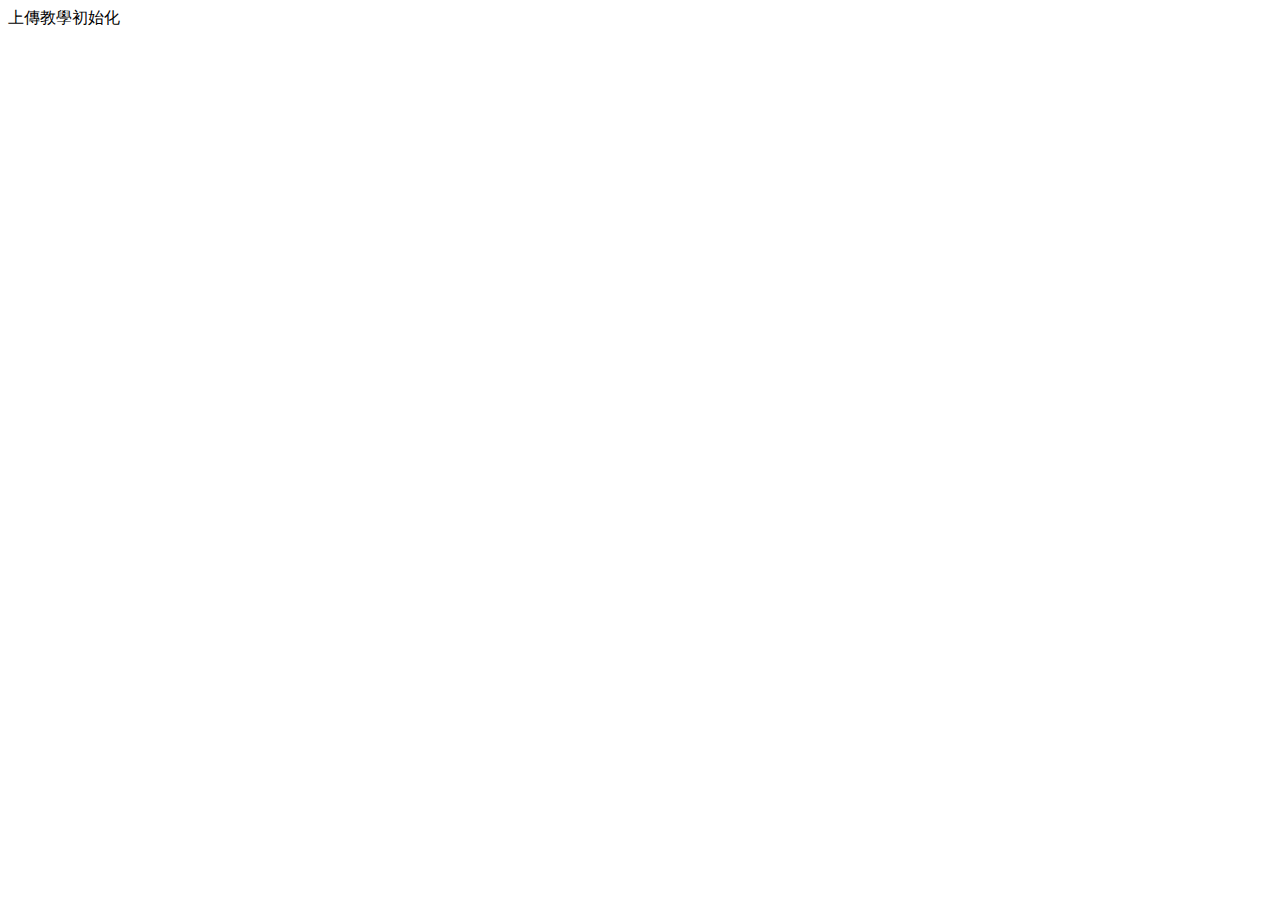
==== index.html @ 08133347 "add" ====
<!DOCTYPE html>
<html lang="en">
<head>
    <meta charset="UTF-8">
    <meta name="viewport" content="width=device-width, initial-scale=1.0">
    <title>Document</title>
</head>
<body>
    上傳教學初始化
</body>
</html>
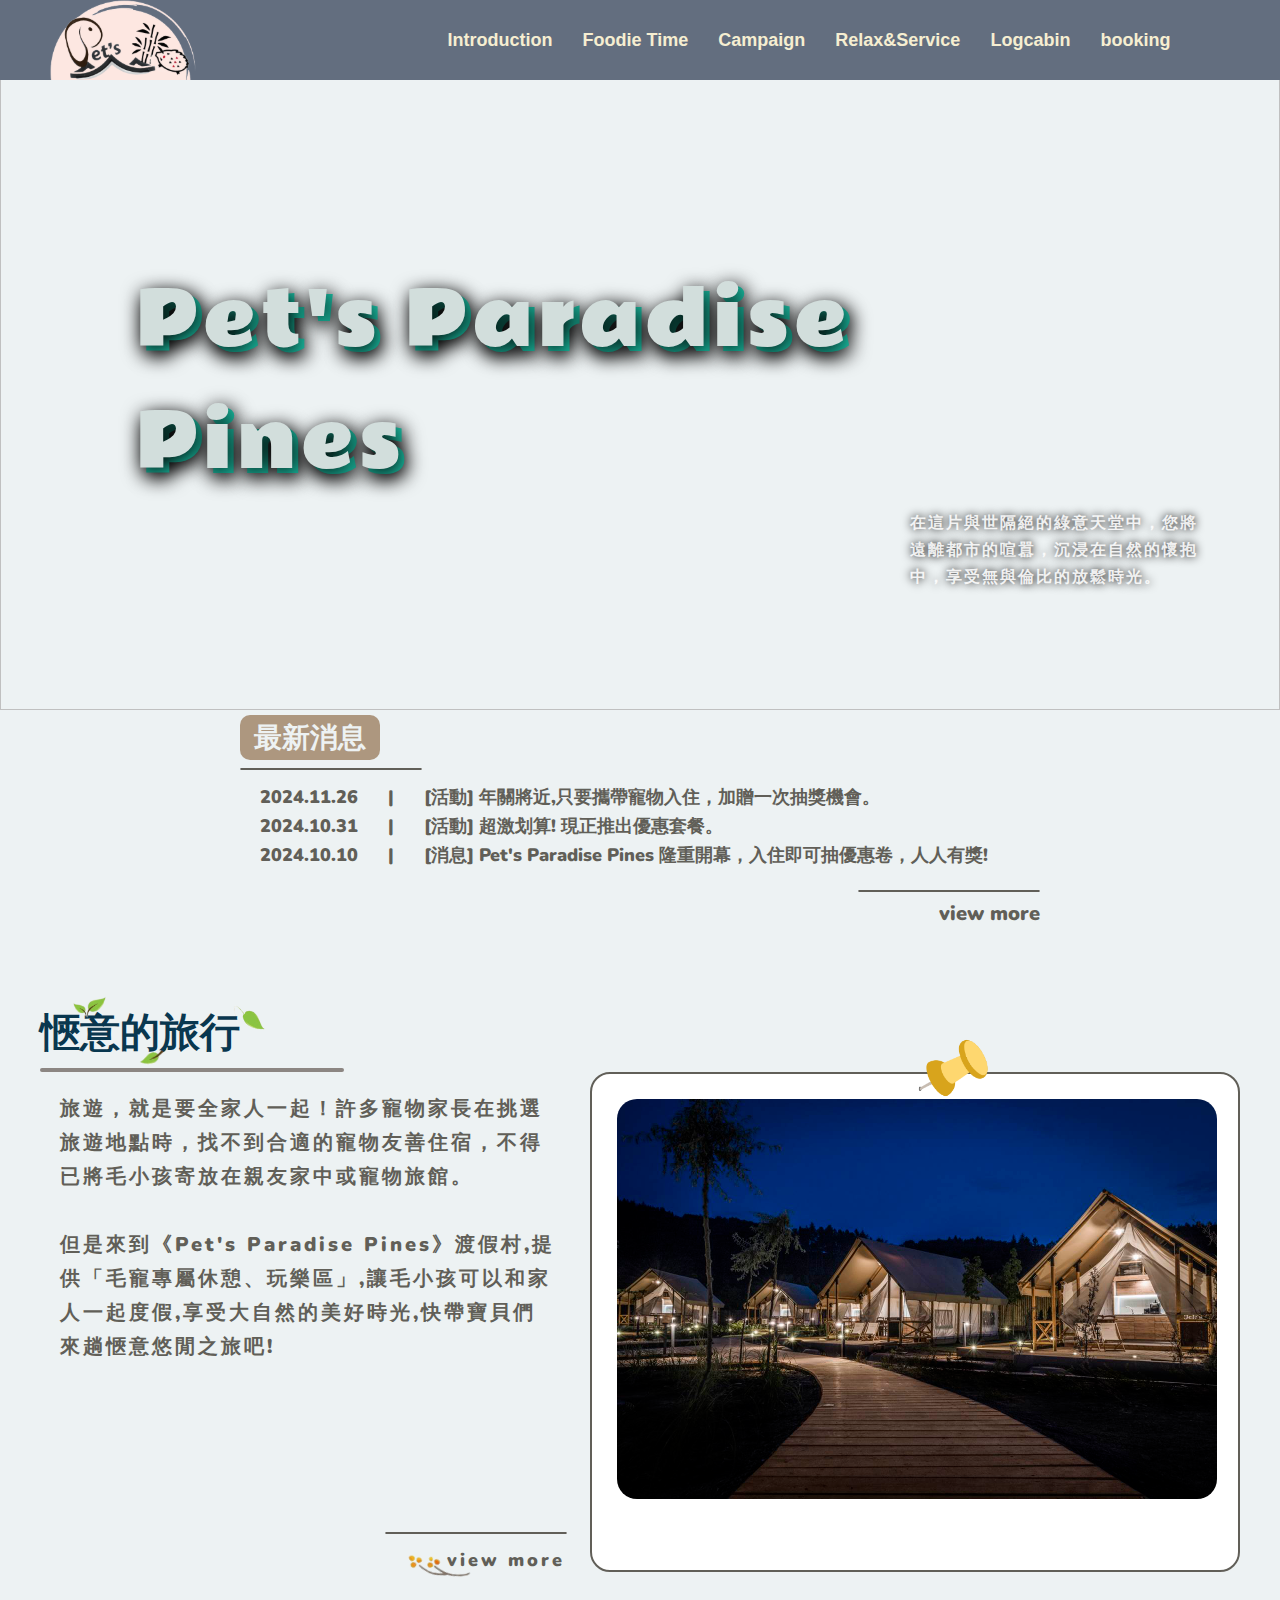
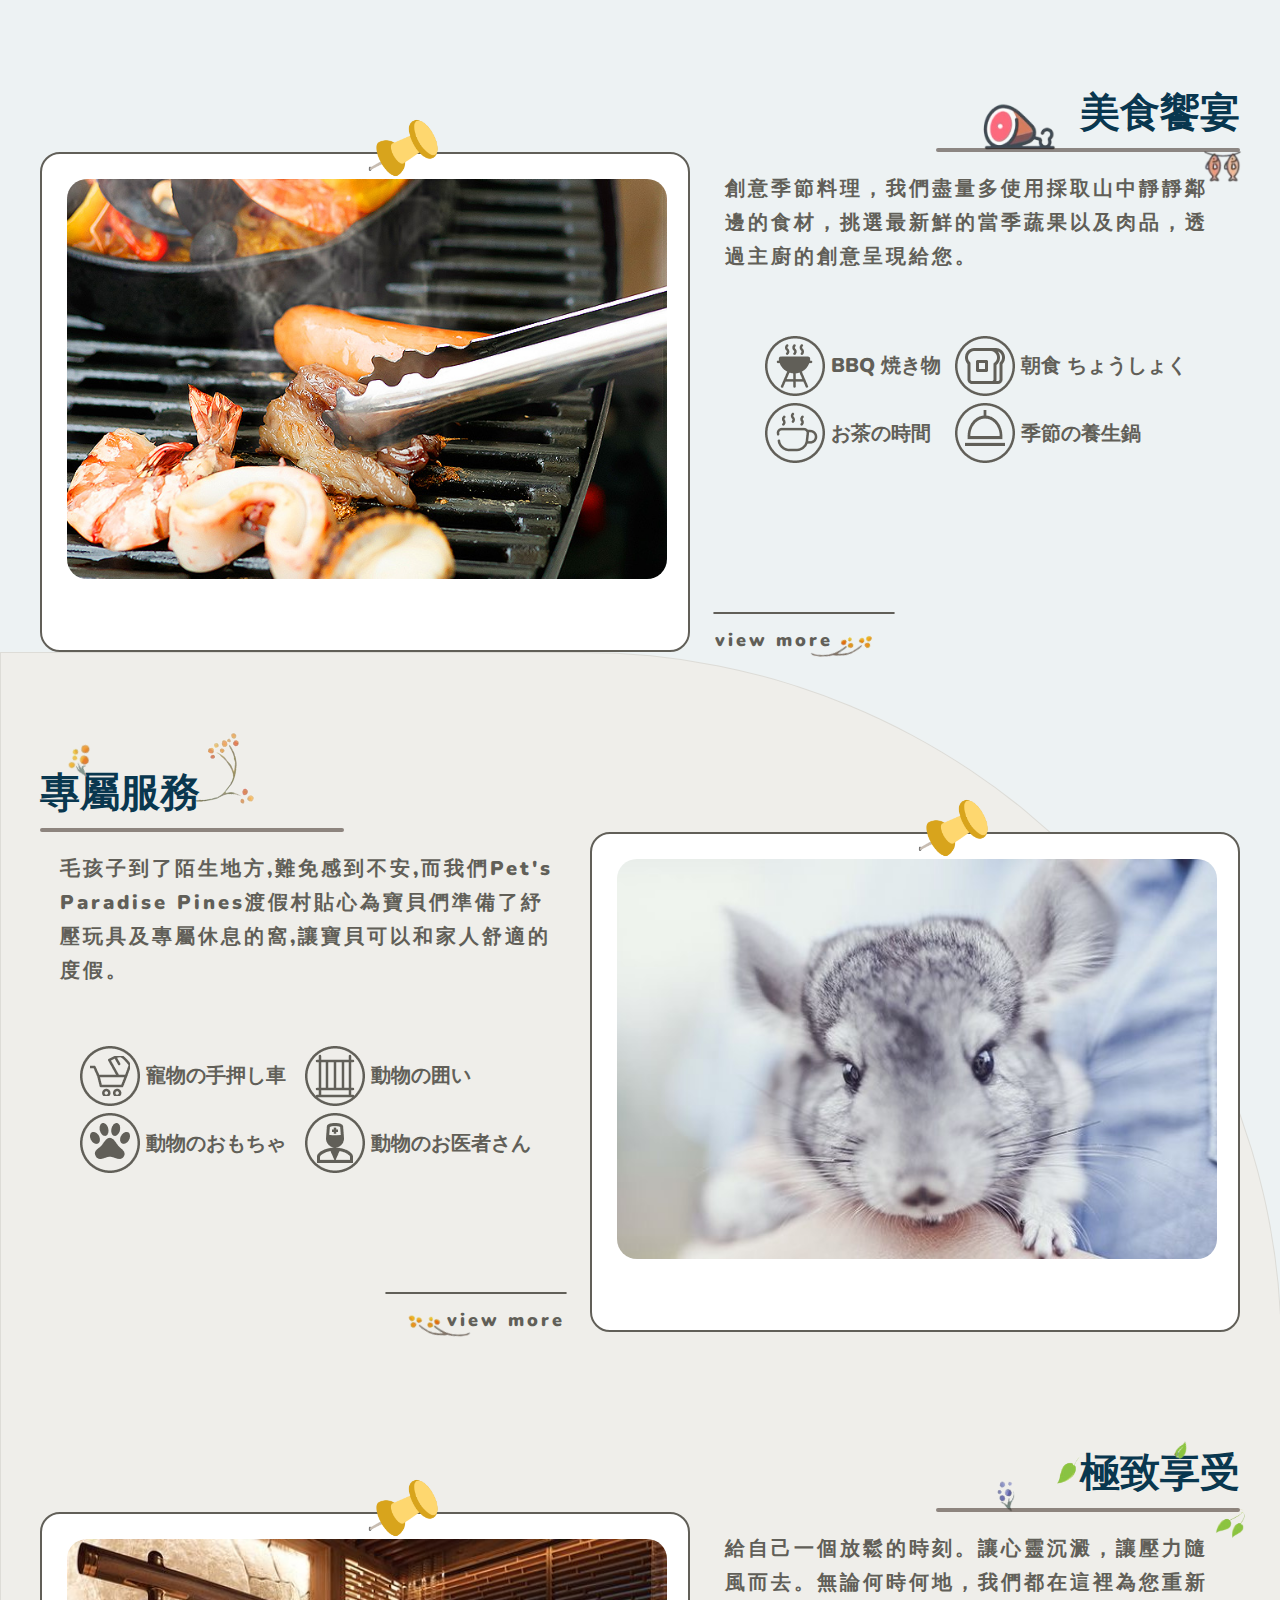
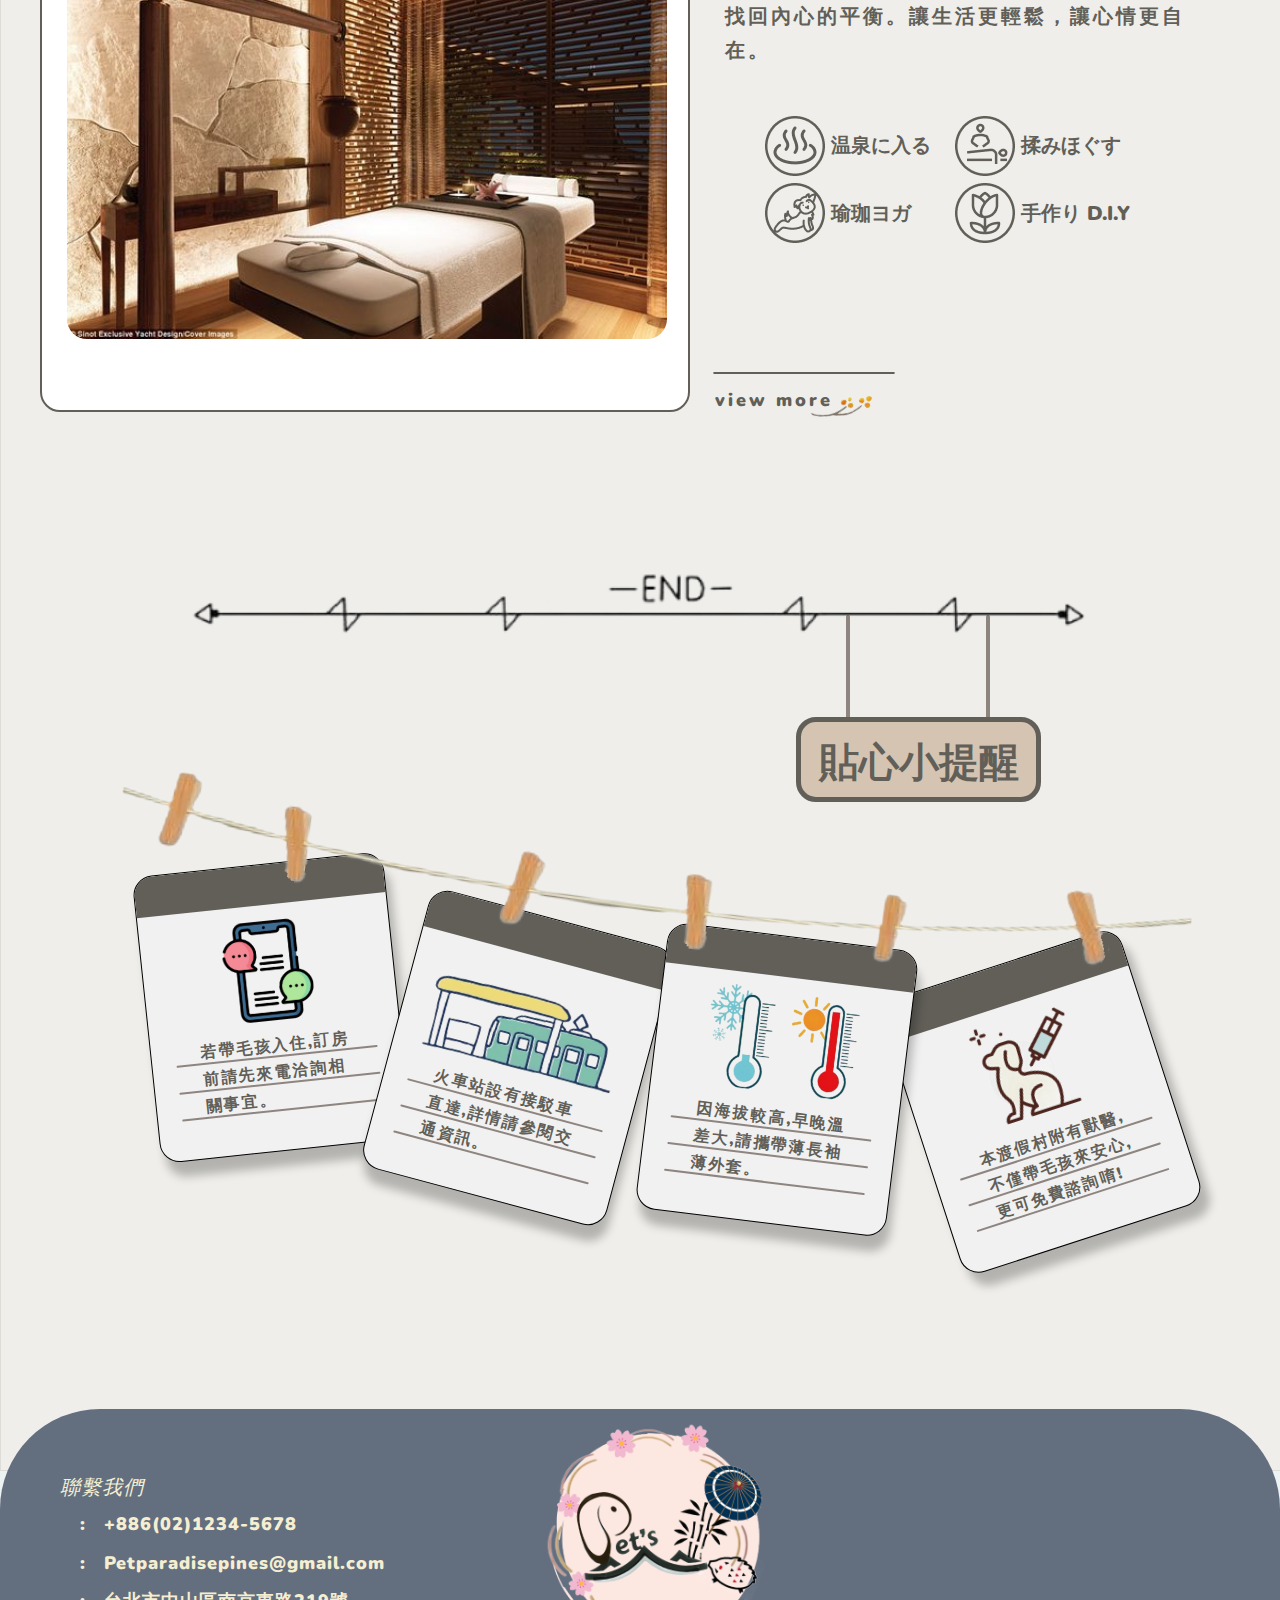
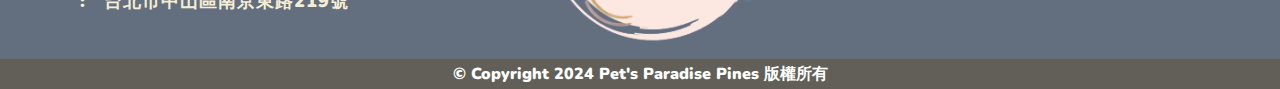
==== commit db7b7553: "add" ====
--- a/index.html
+++ b/index.html
@@ -1,11 +1,363 @@
 <!DOCTYPE html>
 <html lang="en">
+
 <head>
     <meta charset="UTF-8">
     <meta name="viewport" content="width=device-width, initial-scale=1.0">
-    <title>Document</title>
+    <title>Pet's Paradise Pines</title>
+    <link href="https://fonts.googleapis.com/css2?family=Nunito:wght@400;700&display=swap" rel="stylesheet">
+    <link href="https://fonts.googleapis.com/css2?family=Lemon&display=swap" rel="stylesheet">
+    <link href="https://fonts.googleapis.com/css2?family=Kosugi+Maru&family=Potta+One&display=swap" rel="stylesheet">
+    <link rel="stylesheet" href="https://fonts.googleapis.com/css2?family=Fredoka&display=swap">
+    <link
+        href="https://fonts.googleapis.com/css2?family=Luckiest+Guy&family=Rammetto+One&family=Rubik+Bubbles&family=Titan+One&display=swap"
+        rel="stylesheet">
+    <script src="https://kit.fontawesome.com/e45f8b0a01.js" crossorigin="anonymous"></script>
+    <link rel="stylesheet" href="./CSS/index.css">
+
 </head>
+
 <body>
-    上傳教學初始化
+
+    <div class="head">
+        <div class="head-top">
+            <div class="head-logo">
+                <img src="./assets/logo87.svg" alt="" width="146" height="80" />
+            </div>
+
+            <div class="head-list">
+                <nav>
+                    <ul>
+                        <a href="./index.html">
+                            <li>Introduction</li>
+                        </a>
+                        <a href="./Foodie-time.html">
+                            <li>Foodie Time</li>
+                        </a>
+                        <a href="./Campaign.html">
+                            <li>Campaign</li>
+                        </a>
+                        <a href="./Relax.html">
+                            <li>Relax&Service</li>
+                        </a>
+                        <a href="./Logcabin.html">
+                            <li>Logcabin</li>
+                        </a>
+                        <a href="./Booking.html">
+                            <li>booking</li>
+                        </a>
+                    </ul>
+                </nav>
+
+            </div>
+            <div class="clear"></div>
+        </div>
+    </div>
+
+    <div class="top-bg"><img src="./assets/top-bg3.png" alt=""></div>
+    <div class="top-text">
+        <h1>Pet's Paradise Pines</h1>
+        <h1 class="h1-bg">Pet's Paradise Pines</h1>
+        <p>在這片與世隔絕的綠意天堂中，您將遠離都市的喧囂，沉浸在自然的懷抱中，享受無與倫比的放鬆時光。</p>
+    </div>
+
+    <div class="moddle-bg"></div>
+
+    <!-- -------------------回到網頁頂部按鈕----------------- -->
+    <a href="#" class="back-to-top">Top</a>
+    <!-- ------------------------------------------------ -->
+
+    <div class="news">
+        <div class="news-top">
+            <div class="news-topbg">
+                <h3>最新消息</h3>
+            </div>
+            <hr>
+        </div>
+        <div class="naws-main">
+            <a href="./Campaign.html">
+                <p>2024.11.26 &nbsp &nbsp &nbsp| &nbsp &nbsp &nbsp[活動] 年關將近,只要攜帶寵物入住，加贈一次抽獎機會。</p>
+            </a>
+            <a href="./Campaign.html">
+                <p>2024.10.31 &nbsp &nbsp &nbsp| &nbsp &nbsp &nbsp[活動] 超激划算! 現正推出優惠套餐。</p>
+            </a>
+            <a href="./Campaign.html">
+                <p>2024.10.10 &nbsp &nbsp &nbsp| &nbsp &nbsp &nbsp[消息] Pet's Paradise Pines 隆重開幕，入住即可抽優惠卷，人人有獎!</p>
+            </a>
+        </div>
+        <div class="news-end">
+            <hr>
+            <a href="./Campaign.html">
+                <p>view more</p>
+            </a>
+        </div>
+
+    </div>
+
+    <div class="about-top">
+        <h2>愜意的旅行</h2>
+        <img class="paint1" src="./assets/icon/paint1.png" alt="">
+        <img class="paint2" src="./assets/icon/paint2.png" alt="">
+        <img class="paint3" src="./assets/icon/paint3.png" alt="">
+        <hr class="hr-left">
+    </div>
+    <div class="about">
+        <div class="main-left">
+            <div class="main-about">
+                <p>旅遊，就是要全家人一起！許多寵物家長在挑選旅遊地點時，找不到合適的寵物友善住宿，不得已將毛小孩寄放在親友家中或寵物旅館。</p>
+                <p><br>但是來到《Pet's Paradise Pines》渡假村,提供「毛寵專屬休憩、玩樂區」,讓毛小孩可以和家人一起度假,享受大自然的美好時光,快帶寶貝們來趟愜意悠閒之旅吧!</p>
+            </div>
+            <hr class="hr-r">
+            <a href="./Logcabin.html">
+                <p class="more-r">view more</p>
+            </a>
+            <img class="more-paint-l" src="./assets/icon/more-paint-l.png" alt="">
+        </div>
+        <div class="photo-right">
+            <div class="poto-img"><img src="./assets/env11.jpg" alt=""></div>
+            <div class="photo-pin"><img src="./assets/icon/pin.png" alt=""></div>
+        </div>
+        <div class="clear"></div>
+    </div>
+
+    <div class="ft-top">
+        <h2>美食饗宴</h2>
+        <img class="paint4" src="./assets/icon/paint4.png" alt="">
+        <img class="paint5" src="./assets/icon/paint5.png" alt="">
+        <hr class="hr-right">
+    </div>
+    <div class="ft">
+        <div class="main-right">
+            <div class="main-ft">
+                <p>創意季節料理，我們盡量多使用採取山中靜靜鄰邊的食材，挑選最新鮮的當季蔬果以及肉品，透過主廚的創意呈現給您。</p>
+            </div>
+            <div class="icon-ft">
+                <div class="icon icon-ft-l">
+                    <img class="icon-img" src="./assets/icon/BBQ.png" alt="">
+                    <p>&nbspBBQ 焼き物</p>
+                </div>
+                <div class="icon icon-ft-r">
+                    <img class="icon-img" src="./assets/icon/breakfast.png" alt="">
+                    <p>&nbsp朝食 ちょうしょく</p>
+                </div>
+                <div class="icon icon-ft-l">
+                    <img class="icon-img" src="./assets/icon/tea.png" alt="">
+                    <p>&nbspお茶の時間</p>
+                </div>
+                <div class="icon icon-ft-r">
+                    <img class="icon-img" src="./assets/icon/dinner.png" alt="">
+                    <p>&nbsp季節の養生鍋</p>
+                </div>
+            </div>
+            <hr class="hr-l">
+            <a href="./Foodie-time.html">
+                <p class="more-l">view more</p>
+            </a>
+            <img class="more-paint-r" src="./assets/icon/more-paint-r.png" alt="">
+            <div class="clear"></div>
+        </div>
+
+        <div class="photo-left">
+            <div class="poto-img"><img src="./assets/food-bbq1.jpg" alt=""></div>
+            <div class="photo-pin"><img src="./assets/icon/pin.png" alt=""></div>
+
+        </div>
+        <div class="clear"></div>
+    </div>
+
+    <div class="pet-top">
+        <h2>專屬服務</h2>
+        <img class="paint6" src="./assets/icon/paint6.png" alt="">
+        <img class="paint7" src="./assets/icon/paint7.png" alt="">
+        <hr class="hr-left">
+    </div>
+    <div class="pet">
+        <div class="main-left">
+            <div class="main-pet">
+                <p>毛孩子到了陌生地方,難免感到不安,而我們Pet's Paradise Pines渡假村貼心為寶貝們準備了紓壓玩具及專屬休息的窩,讓寶貝可以和家人舒適的度假。</p>
+            </div>
+            <div class="icon-pet">
+                <div class="icon icon-pet-l">
+                    <img class="icon-img" src="./assets/icon/trolley.png" alt="">
+                    <p>&nbsp寵物の手押し車</p>
+                </div>
+                <div class="icon icon-pet-r">
+                    <img class="icon-img leftpush" src="./assets/icon/fence.png" alt="">
+                    <p>&nbsp動物の囲い</p>
+                </div>
+                <div class="icon icon-pet-l">
+                    <img class="icon-img" src="./assets/icon/toy.png" alt="">
+                    <p>&nbsp動物のおもちゃ</p>
+                </div>
+                <div class="icon icon-pet-r">
+                    <img class="icon-img leftpush" src="./assets/icon/doctor.png" alt="">
+                    <p>&nbsp動物のお医者さん</p>
+                </div>
+            </div>
+            <hr class="hr-r">
+            <a href="./Relax.html">
+                <p class="more-r">view more</p>
+            </a>
+            <img class="more-paint-l" src="./assets/icon/more-paint-l.png" alt="">
+        </div>
+        <div class="photo-right">
+            <div class="poto-img"><img src="./assets/pet.jpg" alt=""></div>
+            <div class="photo-pin"><img src="./assets/icon/pin.png" alt=""></div>
+        </div>
+        <div class="clear"></div>
+    </div>
+
+    <div class="rx-top">
+        <h2>極致享受</h2>
+        <img class="paint8" src="./assets/icon/paint8.png" alt="">
+        <img class="paint9" src="./assets/icon/paint9.png" alt="">
+        <img class="paint10" src="./assets/icon/paint10.png" alt="">
+        <img class="paint11" src="./assets/icon/paint11.png" alt="">
+        <hr class="hr-right">
+    </div>
+    <div class="rx">
+        <div class="main-right">
+            <div class="main-rx">
+                <p>給自己一個放鬆的時刻。讓心靈沉澱，讓壓力隨風而去。無論何時何地，我們都在這裡為您重新找回內心的平衡。讓生活更輕鬆，讓心情更自在。</p>
+            </div>
+            <div class="icon-rx">
+                <div class="icon icon-rx-l">
+                    <img class="icon-img" src="./assets/icon/hot.png" alt="">
+                    <p>&nbsp温泉に入る</p>
+                </div>
+                <div class="icon icon-rx-r">
+                    <img class="icon-img" src="./assets/icon/SPA.png" alt="">
+                    <p>&nbsp揉みほぐす</p>
+                </div>
+                <div class="icon icon-rx-l">
+                    <img class="icon-img" src="./assets/icon/YOGA.png" alt="">
+                    <p>&nbsp瑜珈ヨガ</p>
+                </div>
+                <div class="icon icon-rx-r">
+                    <img class="icon-img" src="./assets/icon/DIY.png" alt="">
+                    <p>&nbsp手作り D.I.Y</p>
+                </div>
+            </div>
+            <hr class="hr-l">
+            <a href="./Relax.html">
+                <p class="more-l">view more</p>
+            </a>
+            <img class="more-paint-r" src="./assets/icon/more-paint-r.png" alt="">
+            <div class="clear"></div>
+        </div>
+
+        <div class="photo-left">
+            <div class="poto-img"><img src="./assets/play-spa.jpg" alt=""></div>
+            <div class="photo-pin"><img src="./assets/icon/pin.png" alt=""></div>
+        </div>
+        <div class="clear"></div>
+    </div>
+
+    <div class="end"><img src="./assets/icon/end.png" alt=""></div>
+
+
+    <div class="sweet">
+        <div class="sweet-outer">
+            <hr class="sweet-hrr">
+            <hr class="sweet-hrl">
+            <div class="sweet-text">
+                <h2>貼心小提醒</h2>
+            </div>
+        </div>
+    </div>
+
+    <div class="Notice">
+        <div class="rope"><img src="./assets/icon/rope.png" alt=""></div>
+        <div class="Notice-inner N1">
+            <div class="Notice-top"></div>
+            <div class="Notice-img1"><img src="./assets/icon/Notice1.png" alt=""></div>
+            <div class="Notice-text">
+                <p>若帶毛孩入住,訂房前請先來電洽詢相關事宜。</p>
+            </div>
+            <hr class="Notice-hr hr1">
+            <hr class="Notice-hr hr2">
+            <hr class="Notice-hr hr3">
+        </div>
+        <div class="Notice-inner N2">
+            <div class="Notice-top"></div>
+            <div class="Notice-img2"><img src="./assets/icon/Notice2.png" alt=""></div>
+            <div class="Notice-text">
+                <p>火車站設有接駁車直達,詳情請參閱交通資訊。</p>
+            </div>
+            <hr class="Notice-hr hr1">
+            <hr class="Notice-hr hr2">
+            <hr class="Notice-hr hr3">
+        </div>
+        <div class="Notice-inner N3">
+            <div class="Notice-top"></div>
+            <div class="Notice-img3"><img src="./assets/icon/Notice3.png" alt=""></div>
+            <div class="Notice-text">
+                <p>因海拔較高,早晚溫差大,請攜帶薄長袖薄外套。</p>
+            </div>
+            <hr class="Notice-hr hr1">
+            <hr class="Notice-hr hr2">
+            <hr class="Notice-hr hr3">
+        </div>
+        <div class="Notice-inner N4">
+            <div class="Notice-top"></div>
+            <div class="Notice-img4"><img src="./assets/icon/Notice4.png" alt=""></div>
+            <div class="Notice-text">
+                <p>本渡假村附有獸醫,不僅帶毛孩來安心,更可免費諮詢唷!</p>
+            </div>
+            <hr class="Notice-hr hr1">
+            <hr class="Notice-hr hr2">
+            <hr class="Notice-hr hr3">
+        </div>
+    </div>
+
+    <div class="footer">
+        <div class="footer-top">
+            <div class="footer-list">
+                <div class="list call">
+                    <i class="fa-solid fa-paw fa-1x"> 聯繫我們</i>
+                </div>
+                <div class="list">
+                    <i class="fa-solid fa-mobile-screen-button fa-2x"></i>
+                    <p>: &nbsp +886(02)1234-5678</p>
+                </div>
+                <div class="list">
+                    <i class="fa-solid fa-envelope fa-2x"></i>
+                    <p>: &nbsp Petparadisepines@gmail.com</p>
+                </div>
+                <div class="list">
+                    <i class="fa-solid fa-signs-post fa-2x"></i>
+                    <p>: &nbsp 台北市中山區南京東路219號</p>
+                </div>
+
+            </div>
+            <div class="footer-logo"><img src="./assets/logo99.svg" alt="" width="220" height="220" /></div>
+            <div class="footer-media">
+                <!-- <i class="fa-brands fa-square-facebook fa-3x"></i>
+                <i class="fa-brands fa-instagram fa-3x"></i>
+                <i class="fa-brands fa-tiktok fa-3x"></i>
+                <i class="fa-brands fa-line fa-3x"></i> -->
+                <a target="_blank" href="https://www.facebook.com/?locale=zh_TW"><i
+                        class="fa-brands fa-square-facebook fa-bounce fa-3x"></i></a>
+                <a target="_blank" href="https://www.instagram.com/"><i
+                        class="fa-brands fa-instagram fa-bounce fa-3x"></i></a>
+                <a target="_blank" href="https://www.tiktok.com/zh-Hant-TW/"><i
+                        class="fa-brands fa-tiktok fa-bounce fa-3x"></i></a>
+                <a target="_blank" href="https://line.me/tw/"><i class="fa-brands fa-line fa-bounce fa-3x"></i></a>
+            </div>
+        </div>
+
+    </div>
+    <div class="footer-end">
+        <div class="end-p">
+            <p>© Copyright 2024 Pet's Paradise Pines 版權所有</p>
+        </div>
+    </div>
+
+
+
+
 </body>
-</html>+
+</html>
+
+<script src="./JS/index.js" defer></script>--- a/CSS/index.css
+++ b/CSS/index.css
@@ -0,0 +1,1092 @@
+* {
+    margin: 0;
+    padding: 0;
+    list-style: none;
+}
+
+body {
+    min-width: 1200px;
+    background-color: #EDF2F3;
+}
+
+a {
+    text-decoration: none;
+    /* 移除底線 */
+}
+
+h2 {
+    font-size: 40px;
+    color: #09374F;
+    font-weight: bolder;
+    font-family: 'Nunito', sans-serif;
+    position: absolute;
+    top: 13px;
+}
+
+h3 {
+    font-size: 32px;
+    color: #09374F;
+    font-weight: bolder;
+    font-family: 'Nunito', sans-serif;
+}
+
+p {
+    font-size: 20px;
+    color: #615F58;
+    font-weight: 900;
+    font-family: 'Nunito', sans-serif;
+    margin: 0;
+}
+
+img {
+    width: 100%;
+    /* 圖片寬度填滿容器 */
+    height: 100%;
+    /* 高度自動調整以保持比例 */
+    object-fit: cover;
+    /* 圖片填滿容器，超出部分會被裁剪 */
+}
+
+hr {
+    width: 300px;
+    border: 2px solid hwb(16 7% 83% / 0.501);
+    border-radius: 50px;
+}
+
+.head {
+    width: 100%;
+    height: 80px;
+    /* background-color: rgb(239, 238, 234, 0.2); */
+    /* background-color: rgba(52, 65, 4, 0.28); */
+    /* background-color: rgba(185, 135, 88, 0.4); */
+    /* background-color: rgb(97, 95, 88, 0.4); */
+    background-color: #636E7FD0;
+    transition: background-color 0.5s;
+}
+
+.head:hover {
+    background-color: #636E7F;
+}
+
+.head-top {
+    width: 1200px;
+    height: 80px;
+    padding: 0 10px;
+    box-sizing: border-box;
+    margin: auto;
+}
+
+.head-logo {
+    width: 146px;
+    height: 80px;
+    float: left;
+}
+
+.head-list {
+    min-width: 842px;
+    float: right;
+}
+
+.head-list nav {
+    display: flex;
+    justify-content: center;
+    align-items: center;
+    height: 80px;
+}
+
+.head-list nav ul {
+    display: flex;
+    /* ul 內的 li 項目水平排列 */
+}
+
+.head-list nav li {
+    margin: 15px;
+    /* 設定項目之間的間距 */
+    color: #F6EED1;
+    /* 文字顏色 */
+    /* text-decoration: none; ，a標籤才需要*/
+    /* 移除底線 */
+    font-size: 18px;
+    font-family: 'Fredoka One', sans-serif;
+    font-weight: 800;
+    /* text-shadow: 0px 0px 10px #000000; */
+}
+
+.head-list nav li:hover {
+    /* font-size: 22px; */
+    /* font-weight: bolder; */
+    color: #ffffff;
+    text-shadow: 0px 0px 20px #ffffff;
+    /* box-shadow: 0px 10px 10px -10px #ffffff; */
+    /* 滑鼠懸停效果 */
+    cursor: pointer;
+    /* 滑鼠指到會變成手指 */
+}
+
+.clear {
+    clear: both;
+}
+
+.top-bg img {
+    width: 100%;
+    min-width: 1200px;
+    height: 710px;
+    /* filter: blur(1px); */
+    /* 設置模糊濾鏡 */
+    position: absolute;
+    left: 0;
+    top: 0;
+    z-index: -9999;
+    background-repeat: no-repeat;
+    /* 不重複背景圖片 */
+    background-size: cover;
+    /* 使背景圖片覆蓋整個容器 */
+    background-position: center center;
+    /* 圖片居中顯示 */
+    /* background-image: url(../assets/top-bg.png); */
+    /* 背景圖不佔空間 */
+
+}
+
+.top-text img {
+    width: 200px;
+    height: 55px;
+    position: absolute;
+    top: 140px;
+    left: 120px;
+    transform: rotate(-25deg);
+    /* 旋转45度 */
+}
+
+.top-text {
+    width: 1200px;
+    height: 620px;
+    margin: auto;
+    position: relative;
+}
+
+h1 {
+    width: 1008px;
+    position: absolute;
+    top: 180px;
+    /* top: 50%; */
+    /* 垂直居中 */
+    left: 50%;
+    /* 水平居中 */
+    transform: translate(-50%);
+    /* 修正偏移量，讓標題真正位於中心 */
+    /* color: #F5DFAC; */
+    color: #D2DEDC;
+    text-shadow: 2px 5px 20px #000000;
+    /* 標題文字顏色 */
+    font-size: 72px;
+    /* font-style: italic; */
+    /* 斜體 */
+    /* text-align: center; */
+    font-family: "Rammetto One", sans-serif;
+    font-weight: 400;
+    letter-spacing: 5px;
+}
+
+.h1-bg {
+    color: #1cc7ab;
+    top: 185px;
+    /* top: 50%; */
+    /* 垂直居中 */
+    left: 50.5%;
+    /* 水平居中 */
+    transform: translate(-50%);
+    z-index: -1;
+}
+
+.top-text p {
+    width: 300px;
+    height: 100px;
+    font-size: 16px;
+    color: #ffffffE0;
+    position: absolute;
+    bottom: 90px;
+    right: 30px;
+    letter-spacing: 2px;
+    line-height: 1.7;
+    text-shadow: 0px 0px 10px #000000;
+    font-weight: 900;
+}
+
+.moddle-bg {
+    width: 100%;
+    height: 2417px;
+    background-color: #EFEEEA;
+    position: absolute;
+    top: 2252px;
+    border: 1px solid #615F5820;
+    border-radius: 0 700px 0 0;
+    z-index: -999;
+}
+
+
+.back-to-top {
+    position: fixed;               /* 固定在螢幕位置 */
+    bottom: 50px;                  /* 距離頁面底部 */
+    right: 20px;                   /* 距離頁面右側 */
+    background-color: #FAB005;     /* 按鈕背景色 */
+    color: white;                  /* 按鈕文字顏色 */
+    padding: 15px;            /* 按鈕內邊距 */
+    border-radius: 50%;            /* 圓角 */
+    text-decoration: none;         /* 去除文字底線 */
+    font-size: 18px;               /* 文字大小 */
+    display: none;                 /* 預設隱藏按鈕 */
+    transition: opacity 0.3s;      /* 淡入淡出過渡效果 */
+    font-family: 'Potta One', sans-serif;
+    font-weight: 100;
+}
+
+/* 當按鈕顯示時 */
+.back-to-top.show {
+    display: inline-block;         /* 顯示按鈕 */
+    opacity: 0.8;                  /* 調整透明度 */
+}
+
+.back-to-top:hover {
+    opacity: 1;                    /* 滑鼠懸停時全顯 */
+}
+
+
+
+
+
+
+
+
+
+
+
+.news {
+    width: 800px;
+    height: 212px;
+    margin: auto;
+    /* margin-top: 20px; */
+    padding: 15px;
+    position: relative;
+}
+
+.news-top {
+    width: 100%;
+    height: 55px;
+    position: relative;
+}
+
+.news-topbg {
+    width: 140px;
+    height: 45px;
+    background-color: #ad977f;
+    border-radius: 10px;
+    display: flex;
+    justify-content: center;
+    /* 水平置中 */
+    align-items: center;
+    /* 垂直置中 */
+}
+
+.news-top h3 {
+    font-size: 28px;
+    color: #EDF2F3;
+}
+
+.news-top hr {
+    width: 180px;
+    position: absolute;
+    bottom: 0;
+    left: 0;
+    border: 1px solid #615F58;
+}
+
+.naws-main {
+    width: 100%;
+    height: 120px;
+    padding: 10px 0;
+    box-sizing: border-box;
+}
+
+.naws-main p {
+    margin: 5px 20px;
+    font-size: 18px;
+    white-space: pre-wrap;
+}
+
+.naws-main p:hover {
+    text-decoration: underline;
+    cursor: pointer;
+    text-decoration-thickness: 2px;
+    /* 设置底线粗细为2px */
+}
+
+.news-end {
+    width: 100%;
+    height: 37px;
+    position: relative;
+}
+
+.news-end hr {
+    width: 180px;
+    position: absolute;
+    top: 0;
+    right: 0;
+    border: 1px solid #615F58;
+}
+
+.news-end p {
+    position: absolute;
+    right: 0;
+    bottom: 0;
+}
+
+.news-end p:hover {
+    text-decoration: underline;
+    cursor: pointer;
+}
+
+.about-top {
+    width: 1200px;
+    height: 80px;
+    margin: auto;
+    margin-top: 50px;
+    position: relative;
+}
+
+.paint1 {
+    width: 33px;
+    height: 22px;
+    position: absolute;
+    top: 4.23px;
+    left: 33px;
+}
+
+.paint2 {
+    width: 16px;
+    height: 33px;
+    position: absolute;
+    transform: rotate(-105deg);
+    top: 47.5px;
+    left: 104.5px;
+    z-index: -1;
+}
+
+.paint3 {
+    width: 30px;
+    height: 29px;
+    position: absolute;
+    transform: rotate(80deg);
+    top: 11px;
+    left: 194px;
+    z-index: -1;
+}
+
+.hr-left {
+    position: absolute;
+    left: 0;
+    bottom: 0;
+}
+
+.about {
+    width: 1200px;
+    height: 500px;
+    margin: auto;
+}
+
+.main-left {
+    width: 550px;
+    height: 500px;
+    float: left;
+    position: relative;
+}
+
+.main-about {
+    width: 495px;
+    height: 274px;
+    margin: 20px;
+    line-height: 1.7;
+    /* 設置行距，1.6 倍於字體大小 */
+    letter-spacing: 3px;
+    /* 設置字母之間的距離為 4px */
+}
+
+.hr-r {
+    width: 180px;
+    position: absolute;
+    top: 460px;
+    left: 345px;
+    border: 1px solid #615F58;
+}
+
+.more-r {
+    font-size: 18px;
+    position: absolute;
+    right: 25px;
+    bottom: 0;
+    letter-spacing: 3px;
+    /* 設置字母之間的距離為 4px */
+}
+
+.more-paint-l {
+    width: 35.5px;
+    height: 60px;
+    position: absolute;
+    left: 380px;
+    top: 465px;
+    transform: rotate(-50deg);
+}
+
+.more-r:hover {
+    text-decoration: underline;
+    cursor: pointer;
+}
+
+.photo-right {
+    width: 650px;
+    height: 500px;
+    float: right;
+    background-color: #ffffff;
+    border: 2px solid #615F58;
+    border-radius: 20px;
+    padding: 25px;
+    box-sizing: border-box;
+    position: relative;
+}
+
+.poto-img {
+    width: 600px;
+    height: 400px;
+    border-radius: 20px;
+    overflow: hidden;
+}
+
+.photo-pin {
+    width: 72px;
+    height: 58px;
+    position: absolute;
+    top: -35px;
+    left: 325px;
+}
+
+.ft-top {
+    width: 1200px;
+    height: 80px;
+    margin: auto;
+    margin-top: 100px;
+    position: relative;
+}
+
+.ft-top h2 {
+    position: absolute;
+    right: 0;
+}
+
+.hr-right {
+    position: absolute;
+    right: 0;
+    bottom: 0;
+}
+
+.paint4 {
+    width: 39px;
+    height: 33px;
+    position: absolute;
+    top: 78px;
+    right: -2px;
+}
+
+.paint5 {
+    width: 81px;
+    height: 50px;
+    position: absolute;
+    top: 31px;
+    right: 180px;
+}
+
+.ft {
+    width: 1200px;
+    height: 500px;
+    margin: auto;
+}
+
+.main-right {
+    width: 550px;
+    height: 500px;
+    float: right;
+    position: relative;
+}
+
+.main-ft {
+    width: 495px;
+    height: 102px;
+    margin: 20px;
+    line-height: 1.7;
+    /* 設置行距，1.6 倍於字體大小 */
+    letter-spacing: 3px;
+    /* 設置字母之間的距離為 4px */
+    float: right;
+}
+
+.icon {
+    height: 60px;
+    display: flex;
+    align-items: center;
+}
+
+.icon-img {
+    width: 60px;
+    height: 60px;
+}
+
+.icon-ft {
+    width: 430px;
+    height: 135px;
+    position: absolute;
+    top: 180px;
+    left: 75px;
+    display: flex;
+    flex-wrap: wrap;
+    align-items: center;
+}
+
+.icon-ft-l {
+    width: 190px;
+}
+
+.icon-ft-r {
+    width: 240px;
+}
+
+.hr-l {
+    width: 180px;
+    position: absolute;
+    top: 460px;
+    right: 345px;
+    border: 1px solid #615F58;
+}
+
+.more-l {
+    font-size: 18px;
+    position: absolute;
+    left: 25px;
+    bottom: 0;
+    letter-spacing: 3px;
+    /* 設置字母之間的距離為 4px */
+}
+
+.more-l:hover {
+    text-decoration: underline;
+    cursor: pointer;
+}
+
+.more-paint-r {
+    width: 35.5px;
+    height: 60px;
+    position: absolute;
+    right: 380px;
+    top: 465px;
+    transform: rotate(50deg);
+}
+
+.photo-left {
+    width: 650px;
+    height: 500px;
+    float: left;
+    background-color: #ffffff;
+    border: 2px solid #615F58;
+    border-radius: 20px;
+    padding: 25px;
+    box-sizing: border-box;
+    position: relative;
+}
+
+.pet-top {
+    width: 1200px;
+    height: 80px;
+    margin: auto;
+    margin-top: 100px;
+    position: relative;
+}
+
+.paint6 {
+    width: 33px;
+    height: 36px;
+    position: absolute;
+    transform: rotate(-30deg);
+    top: -9px;
+    left: 24px;
+}
+
+.paint7 {
+    width: 63.5px;
+    height: 81.5px;
+    position: absolute;
+    transform: rotate(20deg);
+    top: -20px;
+    left: 160px;
+    z-index: -1;
+}
+
+.pet {
+    width: 1200px;
+    height: 500px;
+    margin: auto;
+}
+
+.main-pet {
+    width: 495px;
+    height: 140px;
+    margin: 20px;
+    line-height: 1.7;
+    /* 設置行距，1.6 倍於字體大小 */
+    letter-spacing: 3px;
+    /* 設置字母之間的距離為 4px */
+}
+
+.icon-pet {
+    width: 455px;
+    height: 135px;
+    position: absolute;
+    top: 210px;
+    left: 40px;
+    display: flex;
+    flex-wrap: wrap;
+    align-items: center;
+}
+
+.icon-pet-l {
+    width: 225px;
+}
+
+.icon-pet-r {
+    width: 230px;
+}
+
+.rx-top {
+    width: 1200px;
+    height: 80px;
+    margin: auto;
+    margin-top: 100px;
+    position: relative;
+}
+
+.rx-top h2 {
+    position: absolute;
+    right: 0;
+}
+
+.paint8 {
+    width: 31px;
+    height: 35px;
+    position: absolute;
+    top: 73px;
+    right: -6px;
+}
+
+.paint9 {
+    width: 18px;
+    height: 15px;
+    position: absolute;
+    top: 10.5px;
+    right: 50px;
+    transform: rotate(-30deg);
+}
+
+.paint10 {
+    width: 25px;
+    height: 31.5px;
+    position: absolute;
+    bottom: 2px;
+    right: 220px;
+    transform: rotate(-40deg);
+    z-index: -10;
+}
+
+.paint11 {
+    width: 30px;
+    height: 29px;
+    position: absolute;
+    top: 23px;
+    right: 155px;
+    transform: rotate(-90deg);
+    z-index: -1;
+}
+
+.rx {
+    width: 1200px;
+    height: 500px;
+    margin: auto;
+}
+
+.main-rx {
+    width: 495px;
+    height: 140px;
+    margin: 20px;
+    line-height: 1.7;
+    /* 設置行距，1.6 倍於字體大小 */
+    letter-spacing: 3px;
+    /* 設置字母之間的距離為 4px */
+    float: right;
+}
+
+.icon-rx {
+    width: 390px;
+    height: 135px;
+    position: absolute;
+    top: 200px;
+    left: 75px;
+    display: flex;
+    flex-wrap: wrap;
+    align-items: center;
+}
+
+.icon-rx-l {
+    width: 190px;
+}
+
+.icon-rx-r {
+    width: 200px;
+}
+
+.end {
+    width: 900px;
+    height: 76.5px;
+    margin: auto;
+    margin-top: 150px;
+    position: relative;
+}
+
+.sweet {
+    width: 1200px;
+    height: 170px;
+    margin: auto;
+    position: relative;
+}
+
+.sweet-outer {
+    width: 244px;
+    height: 175px;
+    position: absolute;
+    right: 200px;
+    bottom: 7px;
+}
+
+.sweet-text {
+    width: 235px;
+    height: 75px;
+    border: 5px solid #615F58;
+    background-color: #D5C4B2;
+    border-radius: 20px;
+    position: absolute;
+    bottom: 0;
+    display: flex;
+    justify-content: center;
+    line-height: 57px;
+}
+
+.sweet-text h2 {
+    color: #615F58;
+}
+
+.sweet-hrl {
+    width: 100px;
+    transform: rotate(90deg);
+    position: absolute;
+    top: 38px;
+    right: 140px;
+}
+
+.sweet-hrr {
+    width: 100px;
+    transform: rotate(90deg);
+    position: absolute;
+    top: 38px;
+    left: 140px;
+}
+
+.Notice {
+    width: 1100px;
+    height: 500px;
+    margin: auto;
+    position: relative;
+    top: 20px;
+    transform: rotate(7deg);
+}
+
+.rope {
+    position: relative;
+    width: 1080px;
+    height: 120px;
+    z-index: 10;
+}
+
+.Notice-inner {
+    width: 250px;
+    height: 286px;
+    background-color: #F1F1F1;
+    border-radius: 20px;
+    overflow: hidden;
+    box-shadow: 5px 15px 10px rgba(0, 0, 0, 0.25);
+    border: 1px solid #000000;
+    position: relative;
+    transition: transform .4s;
+}
+
+.N1 {
+    position: absolute;
+    left: 50px;
+    top: 80px;
+    transform: rotate(-13deg);
+    z-index: 1;
+
+}
+
+.N1:hover {
+    transform: rotate(-5deg);
+}
+
+.N2 {
+    position: absolute;
+    left: 300px;
+    top: 100px;
+    transform: rotate(8deg);
+    z-index: 2;
+}
+
+.N2:hover {
+    transform: rotate(2deg);
+}
+
+.N3 {
+    position: absolute;
+    left: 560px;
+    top: 90px;
+    z-index: 4;
+}
+
+.N3:hover {
+    transform: rotate(-8deg);
+}
+
+.N4 {
+    position: absolute;
+    left: 825px;
+    top: 80px;
+    transform: rotate(-25deg);
+    z-index: 3;
+}
+
+.N4:hover {
+    transform: rotate(-15deg);
+}
+
+.Notice-top {
+    width: 250px;
+    height: 40px;
+    background-color: #615F58;
+}
+
+.Notice-img1,
+.Notice-img2,
+.Notice-img3,
+.Notice-img4 {
+    position: absolute;
+    left: 0;
+    right: 0;
+    margin: auto;
+    bottom: 130px;
+}
+
+.Notice-img1 {
+    width: 90.68px;
+    height: 100px;
+}
+
+.Notice-img2 {
+    width: 200px;
+    height: 80px;
+}
+
+.Notice-img3 {
+    width: 150px;
+    height: 104px;
+}
+
+.Notice-img4 {
+    width: 100px;
+    height: 103px;
+}
+
+.Notice-text {
+    width: 152px;
+    height: 90px;
+    position: absolute;
+    top: 168px;
+    left: 0;
+    right: 0;
+    margin: auto;
+}
+
+.Notice-text p {
+    font-size: 16px;
+    letter-spacing: 2px;
+    line-height: 1.7;
+}
+
+.Notice-hr {
+    width: 200px;
+    border: 1px solid hwb(16 7% 83% / 0.501);
+    position: absolute;
+    left: 0;
+    right: 0;
+    margin: auto;
+}
+
+.hr1 {
+    position: absolute;
+    top: 191px;
+}
+
+.hr2 {
+    position: absolute;
+    top: 218px;
+}
+
+.hr3 {
+    position: absolute;
+    top: 245px;
+}
+
+.footer {
+    width: 100%;
+    height: 250px;
+    background-color: #636E7F;
+    margin-top: 100px;
+    border-radius: 100px 100px 0 0;
+    display: flex;
+    justify-content: center;
+    /* 水平方向居中 */
+    align-items: center;
+    /* 垂直方向居中 */
+}
+
+.footer-top {
+    width: 1200px;
+    height: 200px;
+    display: flex;
+    justify-content: space-between;
+    align-items: flex-end;
+}
+
+.footer-list {
+    width: 350px;
+    height: 200px;
+    padding: 20px;
+    box-sizing: border-box;
+    display: flex;
+    flex-direction: column;
+    /* 垂直排列 p 元素 */
+    justify-content: space-between;
+    /* 垂直方向上均匀分布 */
+}
+
+.list {
+    width: 350px;
+    height: 24px;
+    display: flex;
+}
+
+.list p {
+    font-size: 18px;
+    color: #F6EED1;
+    letter-spacing: 1px;
+    margin-left: 20px;
+}
+
+.list i {
+    color: #F6EED1;
+}
+
+.call {
+    margin-top: 20px;
+    font-size: 20px;
+    color: #615F58;
+    letter-spacing: 1px;
+}
+
+
+.footer-logo {
+    width: 300px;
+    height: 200px;
+    display: flex;
+    justify-content: center;
+    align-items: center;
+}
+
+.footer-logo img {
+    width: 220px;
+    height: 220px;
+}
+
+.footer-media {
+    width: 300px;
+    height: 50.53px;
+    padding-right: 20px;
+    display: flex;
+    justify-content: space-between;
+    /* 垂直方向上均匀分布 */
+}
+
+.footer-media i {
+    width: 42px;
+    height: 44px;
+    color: #ffffff;
+    cursor: pointer;
+}
+
+.fa-square-facebook:hover {
+    color: #0866FF;
+}
+
+.fa-instagram:hover {
+    height: 48px;
+    border-radius: 10px;
+    overflow: hidden;
+    background-image: linear-gradient(to right top, #F7AE4E, #B930AF);
+}
+
+.fa-tiktok:hover {
+    color: #000000;
+    text-shadow: 4px 4px 1px #ffffff;
+}
+
+.fa-line:hover {
+    border-radius: 50%;
+    background-color: #fff;
+    color: #00CB42;
+}
+
+
+.footer-end {
+    width: 100%;
+    height: 30px;
+    background-color: #615F58;
+    display: flex;
+    justify-content: center;
+    /* 水平居中 */
+}
+
+.end-p {
+    width: 1200px;
+    height: 30px;
+    display: flex;
+    justify-content: center;
+    /* 水平居中 */
+}
+
+.end-p p {
+    font-size: 16px;
+    color: #ffffff;
+    line-height: 30px;
+}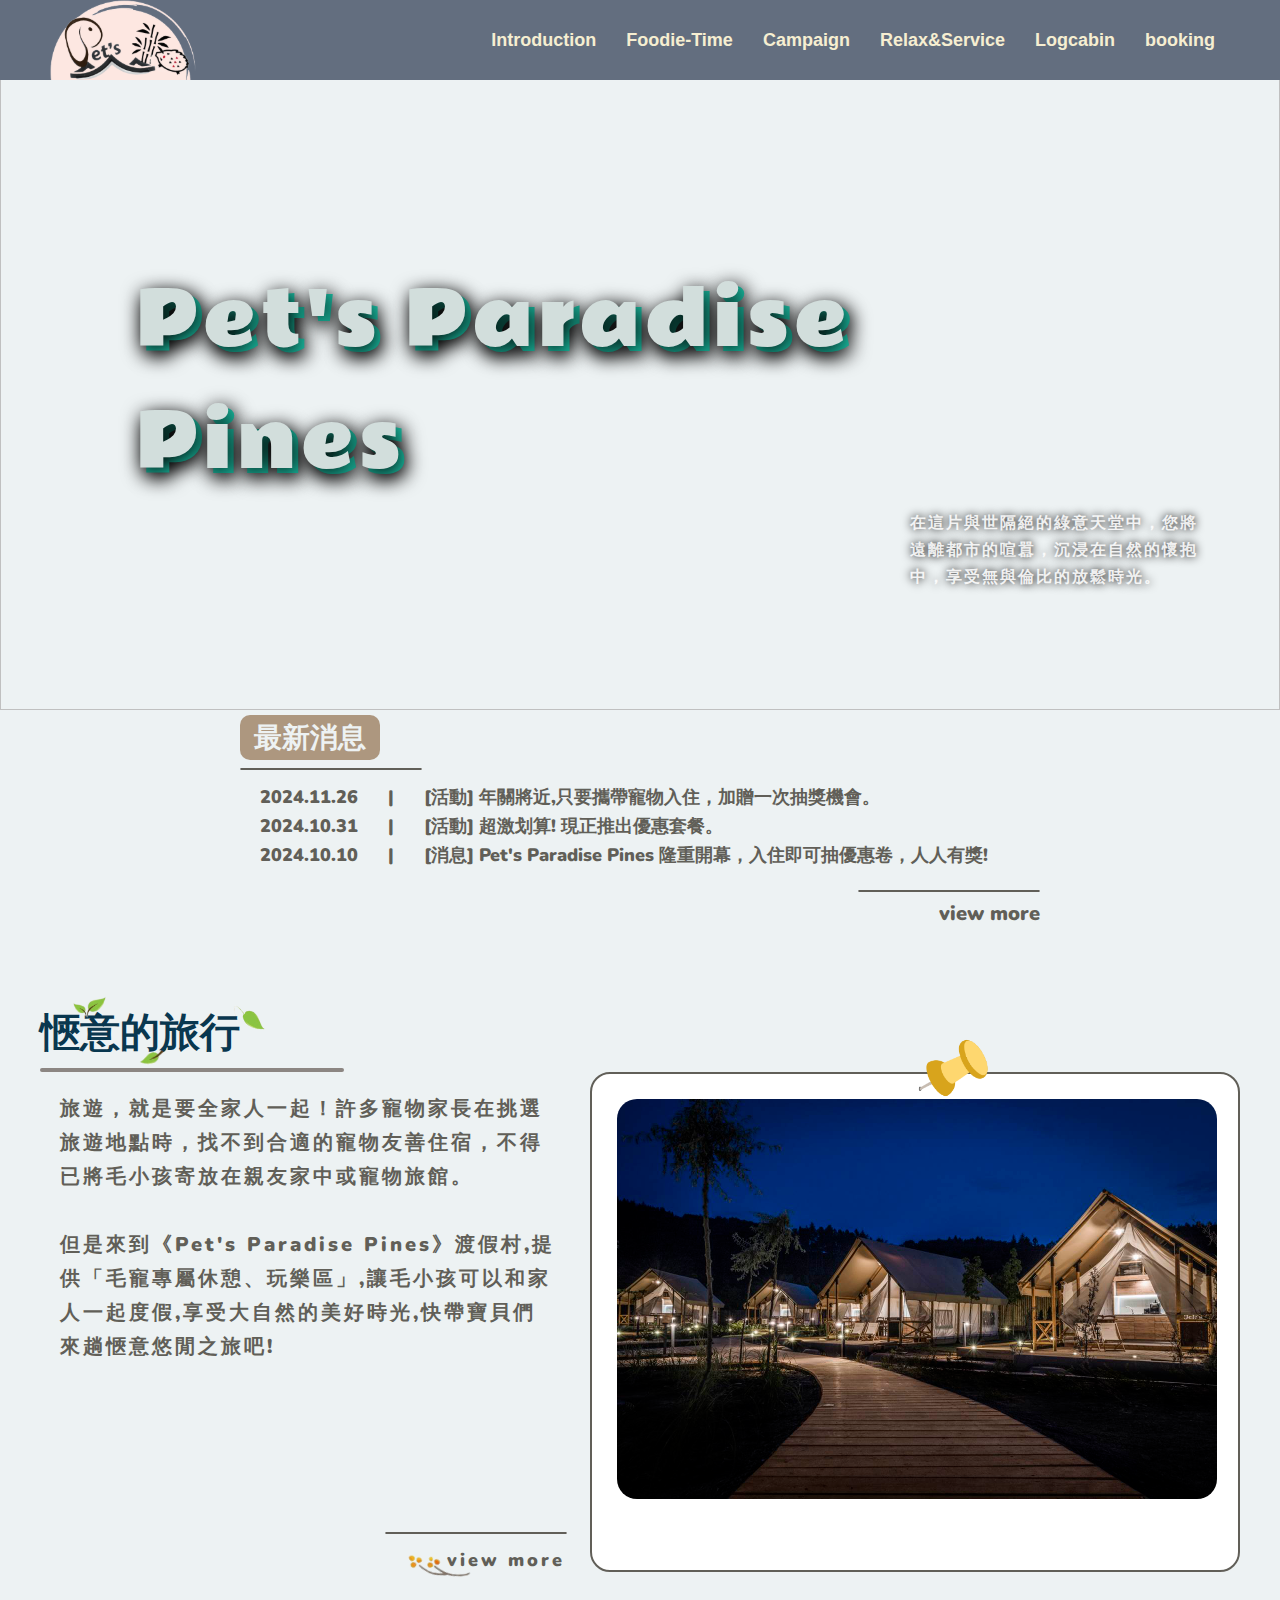
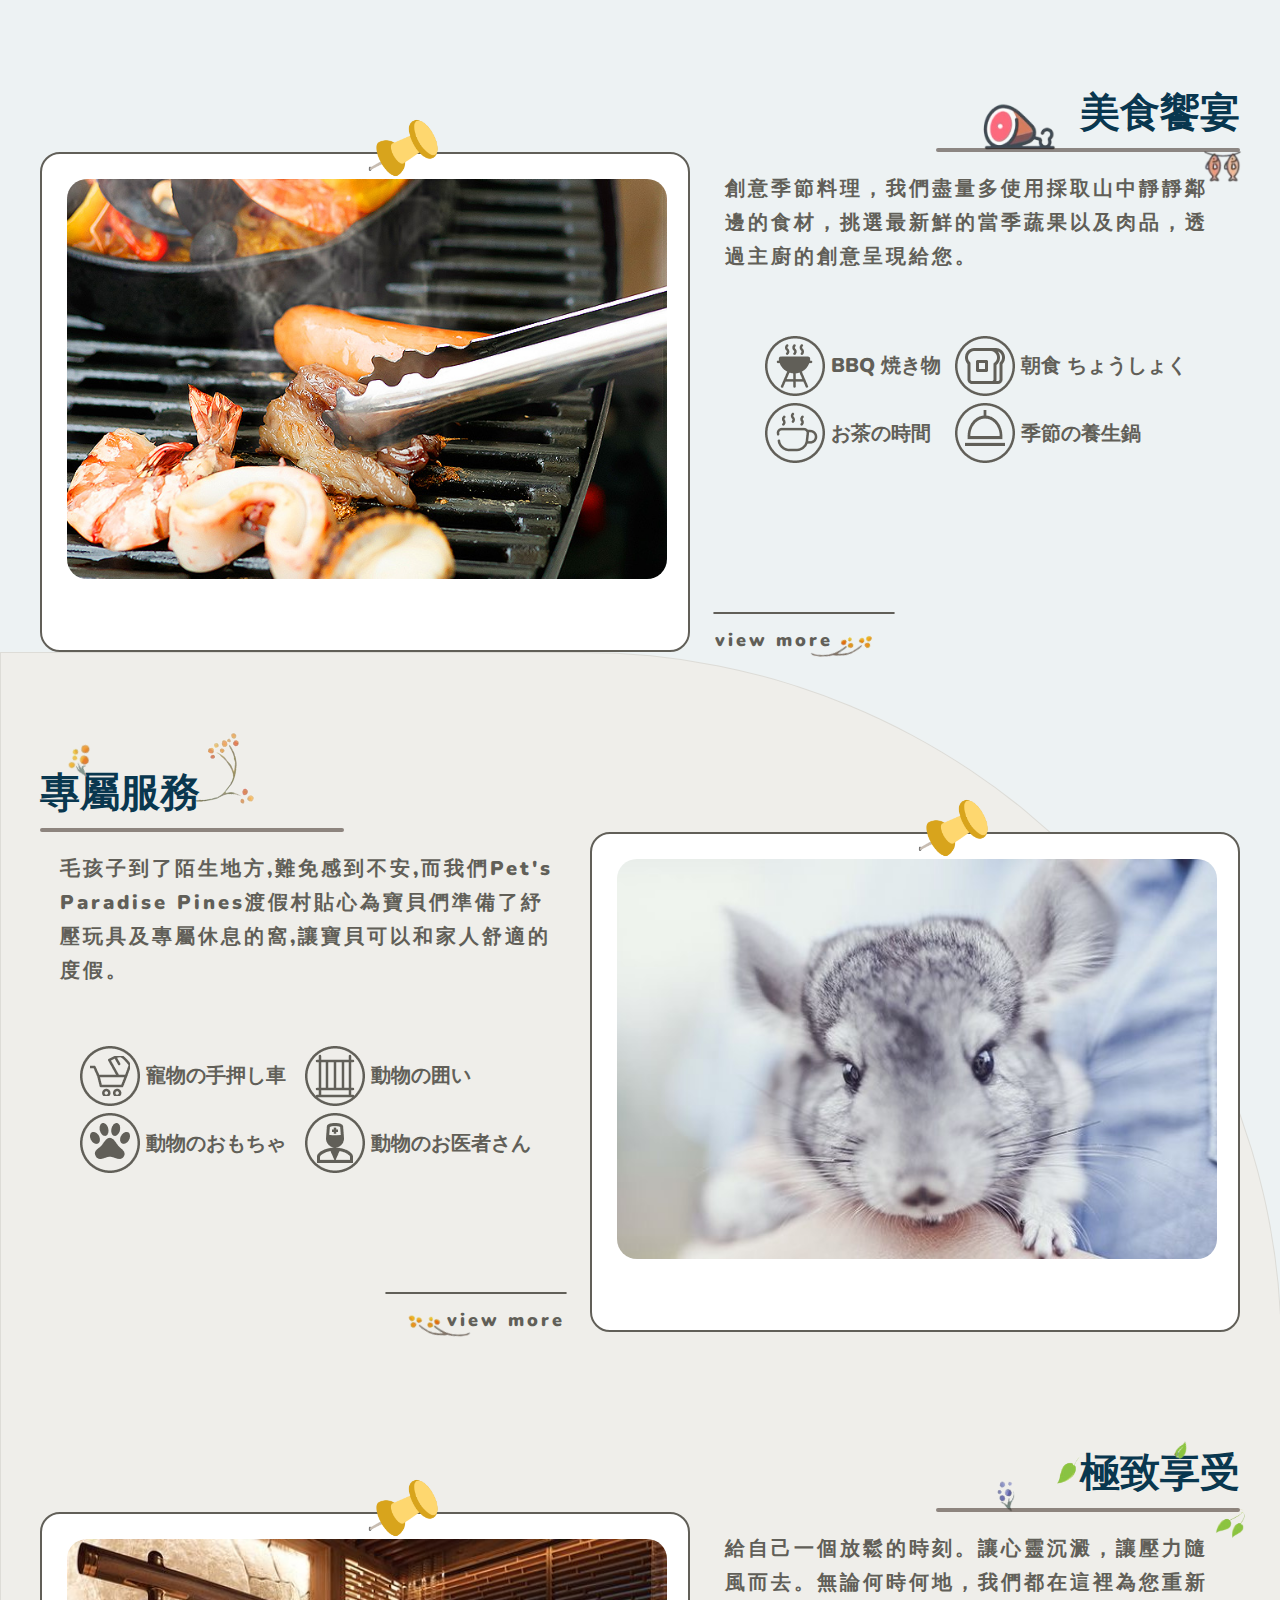
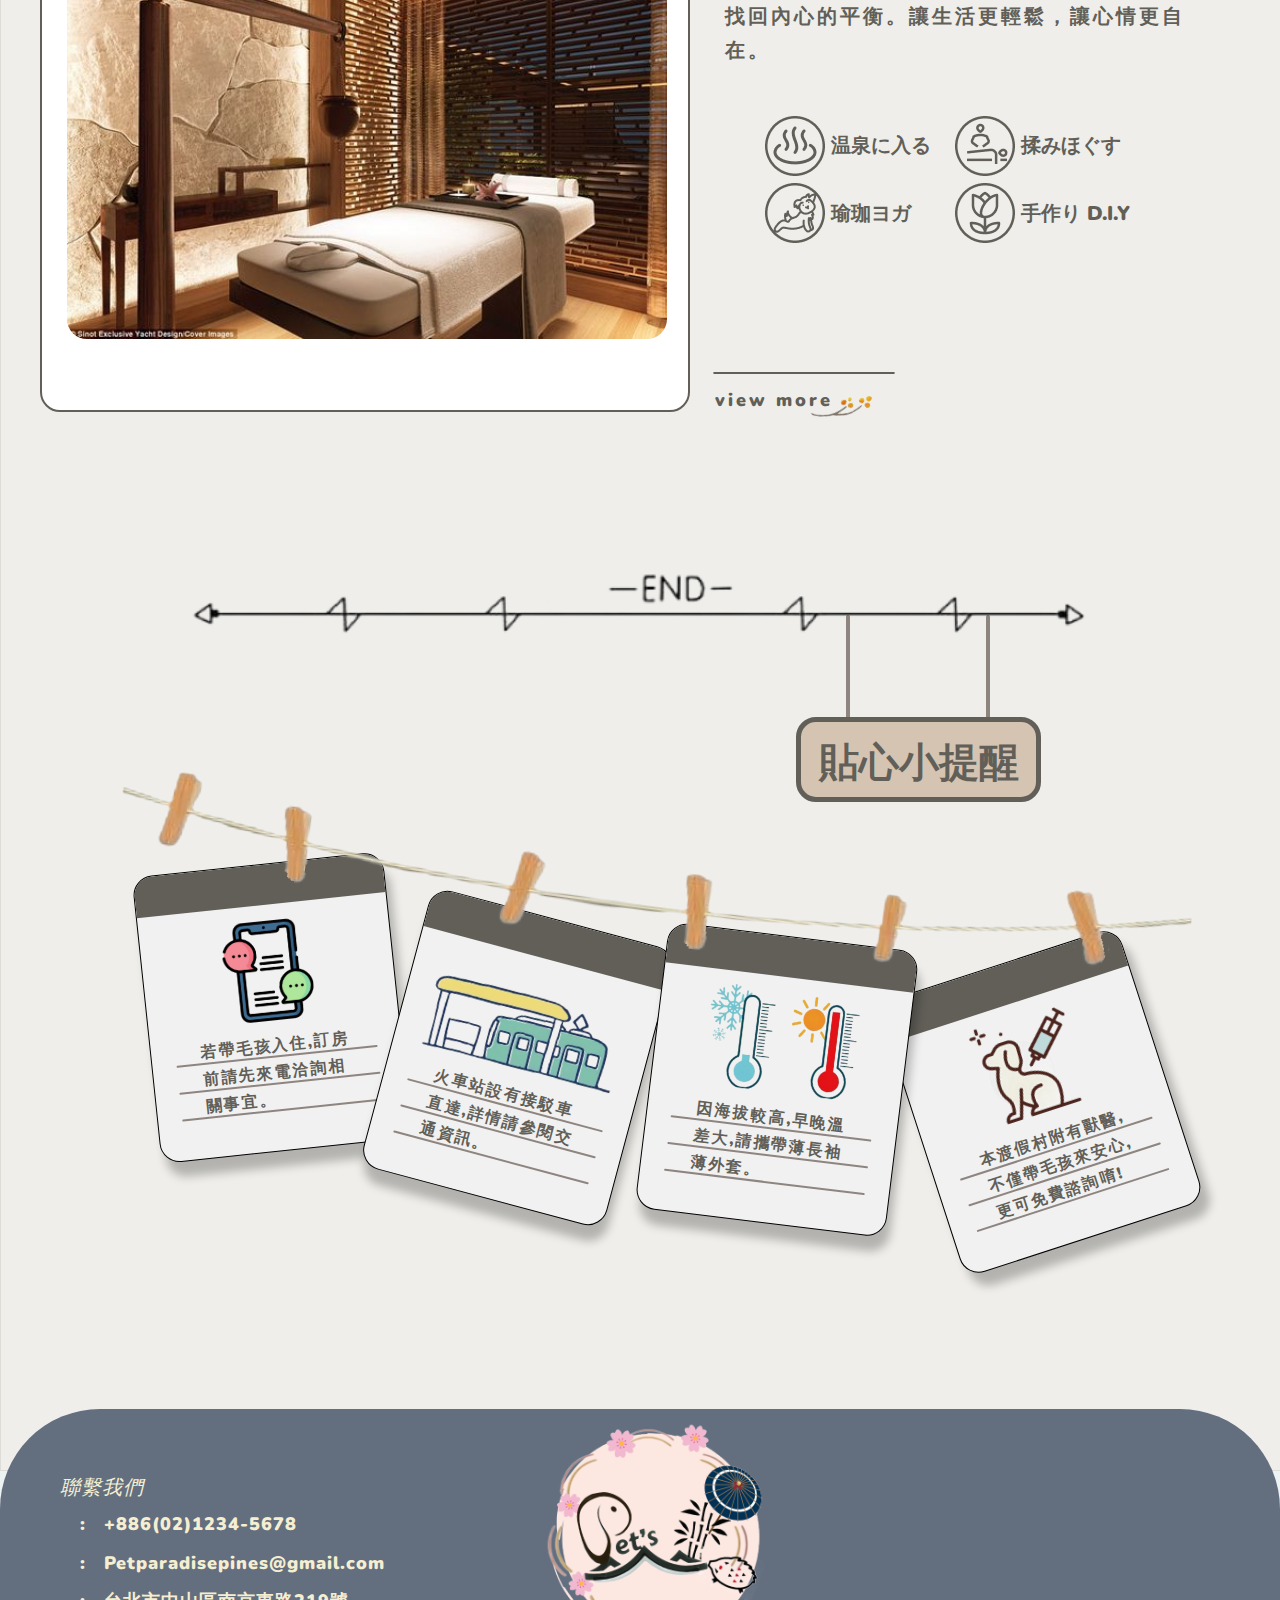
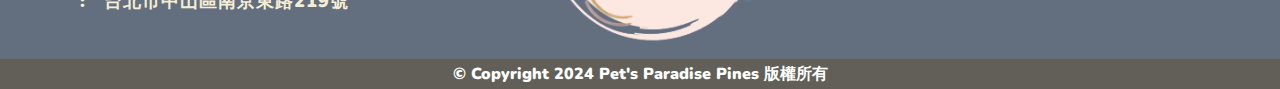
==== commit fe0eea88: "add" ====
--- a/index.html
+++ b/index.html
@@ -14,45 +14,47 @@
         rel="stylesheet">
     <script src="https://kit.fontawesome.com/e45f8b0a01.js" crossorigin="anonymous"></script>
     <link rel="stylesheet" href="./CSS/index.css">
-
+    <link rel="stylesheet" href="./CSS/header.css">
+    <script src="./JS/header.js" defer></script>
 </head>
 
 <body>
 
-    <div class="head">
-        <div class="head-top">
-            <div class="head-logo">
+    <div class="header">
+        <nav>
+            <div class="header-bg"></div>
+            <div class="header-logo">
                 <img src="./assets/logo87.svg" alt="" width="146" height="80" />
             </div>
 
-            <div class="head-list">
-                <nav>
-                    <ul>
-                        <a href="./index.html">
-                            <li>Introduction</li>
-                        </a>
-                        <a href="./Foodie-time.html">
-                            <li>Foodie Time</li>
-                        </a>
-                        <a href="./Campaign.html">
-                            <li>Campaign</li>
-                        </a>
-                        <a href="./Relax.html">
-                            <li>Relax&Service</li>
-                        </a>
-                        <a href="./Logcabin.html">
-                            <li>Logcabin</li>
-                        </a>
-                        <a href="./Booking.html">
-                            <li>booking</li>
-                        </a>
-                    </ul>
-                </nav>
-
-            </div>
-            <div class="clear"></div>
-        </div>
-    </div>
+            <ul class="header-list">
+                <a href="./index.html">
+                    <li>Introduction</li>
+                </a>
+                <a href="./Foodie-time.html">
+                    <li>Foodie-Time</li>
+                </a>
+                <a href="./Campaign.html">
+                    <li>Campaign</li>
+                </a>
+                <a href="./Relax.html">
+                    <li>Relax&Service</li>
+                </a>
+                <a href="./Logcabin.html">
+                    <li>Logcabin</li>
+                </a>
+                <a href="./Booking.html">
+                    <li>booking</li>
+                </a>
+            </ul>
+            <div class="hamburger">
+                <span></span>
+                <span></span>
+                <span></span>
+            </div>
+        </nav>
+    </div>
+
 
     <div class="top-bg"><img src="./assets/top-bg3.png" alt=""></div>
     <div class="top-text">
@@ -360,4 +362,4 @@
 
 </html>
 
-<script src="./JS/index.js" defer></script>+<script src="./JS/index.js" defer></script>
--- a/CSS/index.css
+++ b/CSS/index.css
@@ -5,7 +5,7 @@
 }
 
 body {
-    min-width: 1200px;
+    /* min-width: 1200px; */
     background-color: #EDF2F3;
 }
 
@@ -51,80 +51,6 @@
     width: 300px;
     border: 2px solid hwb(16 7% 83% / 0.501);
     border-radius: 50px;
-}
-
-.head {
-    width: 100%;
-    height: 80px;
-    /* background-color: rgb(239, 238, 234, 0.2); */
-    /* background-color: rgba(52, 65, 4, 0.28); */
-    /* background-color: rgba(185, 135, 88, 0.4); */
-    /* background-color: rgb(97, 95, 88, 0.4); */
-    background-color: #636E7FD0;
-    transition: background-color 0.5s;
-}
-
-.head:hover {
-    background-color: #636E7F;
-}
-
-.head-top {
-    width: 1200px;
-    height: 80px;
-    padding: 0 10px;
-    box-sizing: border-box;
-    margin: auto;
-}
-
-.head-logo {
-    width: 146px;
-    height: 80px;
-    float: left;
-}
-
-.head-list {
-    min-width: 842px;
-    float: right;
-}
-
-.head-list nav {
-    display: flex;
-    justify-content: center;
-    align-items: center;
-    height: 80px;
-}
-
-.head-list nav ul {
-    display: flex;
-    /* ul 內的 li 項目水平排列 */
-}
-
-.head-list nav li {
-    margin: 15px;
-    /* 設定項目之間的間距 */
-    color: #F6EED1;
-    /* 文字顏色 */
-    /* text-decoration: none; ，a標籤才需要*/
-    /* 移除底線 */
-    font-size: 18px;
-    font-family: 'Fredoka One', sans-serif;
-    font-weight: 800;
-    /* text-shadow: 0px 0px 10px #000000; */
-}
-
-.head-list nav li:hover {
-    /* font-size: 22px; */
-    /* font-weight: bolder; */
-    color: #ffffff;
-    text-shadow: 0px 0px 20px #ffffff;
-    /* box-shadow: 0px 10px 10px -10px #ffffff; */
-    /* 滑鼠懸停效果 */
-    cursor: pointer;
-    /* 滑鼠指到會變成手指 */
-}
-
-.clear {
-    clear: both;
 }
 
 .top-bg img {
@@ -226,29 +152,44 @@
 
 
 .back-to-top {
-    position: fixed;               /* 固定在螢幕位置 */
-    bottom: 50px;                  /* 距離頁面底部 */
-    right: 20px;                   /* 距離頁面右側 */
-    background-color: #FAB005;     /* 按鈕背景色 */
-    color: white;                  /* 按鈕文字顏色 */
-    padding: 15px;            /* 按鈕內邊距 */
-    border-radius: 50%;            /* 圓角 */
-    text-decoration: none;         /* 去除文字底線 */
-    font-size: 18px;               /* 文字大小 */
-    display: none;                 /* 預設隱藏按鈕 */
-    transition: opacity 0.3s;      /* 淡入淡出過渡效果 */
+    position: fixed;
+    /* 固定在螢幕位置 */
+    bottom: 50px;
+    /* 距離頁面底部 */
+    right: 20px;
+    /* 距離頁面右側 */
+    background-color: #FAB005;
+    /* 按鈕背景色 */
+    color: white;
+    /* 按鈕文字顏色 */
+    padding: 15px;
+    /* 按鈕內邊距 */
+    border-radius: 50%;
+    /* 圓角 */
+    text-decoration: none;
+    /* 去除文字底線 */
+    font-size: 18px;
+    /* 文字大小 */
+    display: none;
+    /* 預設隱藏按鈕 */
+    transition: opacity 0.3s;
+    /* 淡入淡出過渡效果 */
     font-family: 'Potta One', sans-serif;
     font-weight: 100;
+    z-index: 99;
 }
 
 /* 當按鈕顯示時 */
 .back-to-top.show {
-    display: inline-block;         /* 顯示按鈕 */
-    opacity: 0.8;                  /* 調整透明度 */
+    display: inline-block;
+    /* 顯示按鈕 */
+    opacity: 0.8;
+    /* 調整透明度 */
 }
 
 .back-to-top:hover {
-    opacity: 1;                    /* 滑鼠懸停時全顯 */
+    opacity: 1;
+    /* 滑鼠懸停時全顯 */
 }
 
 
--- a/CSS/header.css
+++ b/CSS/header.css
@@ -0,0 +1,135 @@
+.header {
+    width: 100%;
+    height: 80px;
+    background-color: #636E7FD0;
+    transition: background-color 0.5s;
+}
+
+.header:hover {
+    background-color: #636E7F;
+}
+
+.header-logo {
+    width: 146px;
+    height: 80px;
+    position: relative;
+    z-index: 2;
+}
+
+.header-bg {
+    display: none;
+}
+
+nav {
+    width: 100%;
+    max-width: 1200px;
+    height: 80px;
+    padding: 0 10px;
+    box-sizing: border-box;
+    margin: auto;
+    display: flex;
+    justify-content: space-between;
+    align-items: center;
+}
+
+nav .header-list {
+    display: flex;
+}
+
+.header-list li {
+    margin: 15px;
+    /* 設定項目之間的間距 */
+    color: #F6EED1;
+    /* text-decoration: none; ，a標籤才需要*/
+    /* 移除底線 */
+    font-size: 18px;
+    font-family: 'Fredoka One', sans-serif;
+    font-weight: 800;
+}
+
+.header-list li:hover {
+    color: #ffffff;
+    text-shadow: 0px 0px 20px #ffffff;
+    cursor: pointer;
+    /* 滑鼠指到會變成手指 */
+}
+
+.hamburger {
+    margin-right: 20px;
+    display: none;
+    flex-direction: column;
+    cursor: pointer;
+    position: relative;
+    z-index: 2;
+}
+
+.hamburger span {
+    width: 37.5px;
+    height: 4.5px;
+    margin: 4.5px 0;
+    background-color: #F6EED1;
+    transform-origin: left center;
+    transition: all 0.3s ease;
+}
+
+.hamburger.active span:nth-child(1) {
+    transform: rotate(45deg);
+}
+
+.hamburger.active span:nth-child(2) {
+    opacity: 0;
+}
+
+.hamburger.active span:nth-child(3) {
+    transform: rotate(-45deg);
+}
+
+@media screen and (max-width: 1022px) {
+    .header-list li {
+        margin: 5.7px;
+        font-size: 16px;
+        font-weight: 600;
+    }
+}
+
+@media screen and (max-width: 768px) {
+    .hamburger {
+        display: flex;
+    }
+
+    nav .header-list {
+        width: 100%;
+        min-height: 400px;
+        background-color: #636E7FD0;
+        display: flex;
+        flex-direction: column;
+        align-items: center;
+        justify-content: center;
+        position: absolute;
+        top: -400px;
+        left: 0;
+        backdrop-filter: blur(8px);
+        transition: all .5s ease;
+        /* opacity: 0.5; */
+        z-index: 1;
+    }
+
+    nav .header-list li {
+        margin: 20px;
+    }
+
+    nav .header-list.active {
+        /* opacity: 1; */
+        top: 80px;
+    }
+
+    .header-bg {
+        width: 100%;
+        height: 80px;
+        display: flex;
+        position: absolute;
+        background-color: #636E7F;
+        z-index: 2;
+    }
+
+}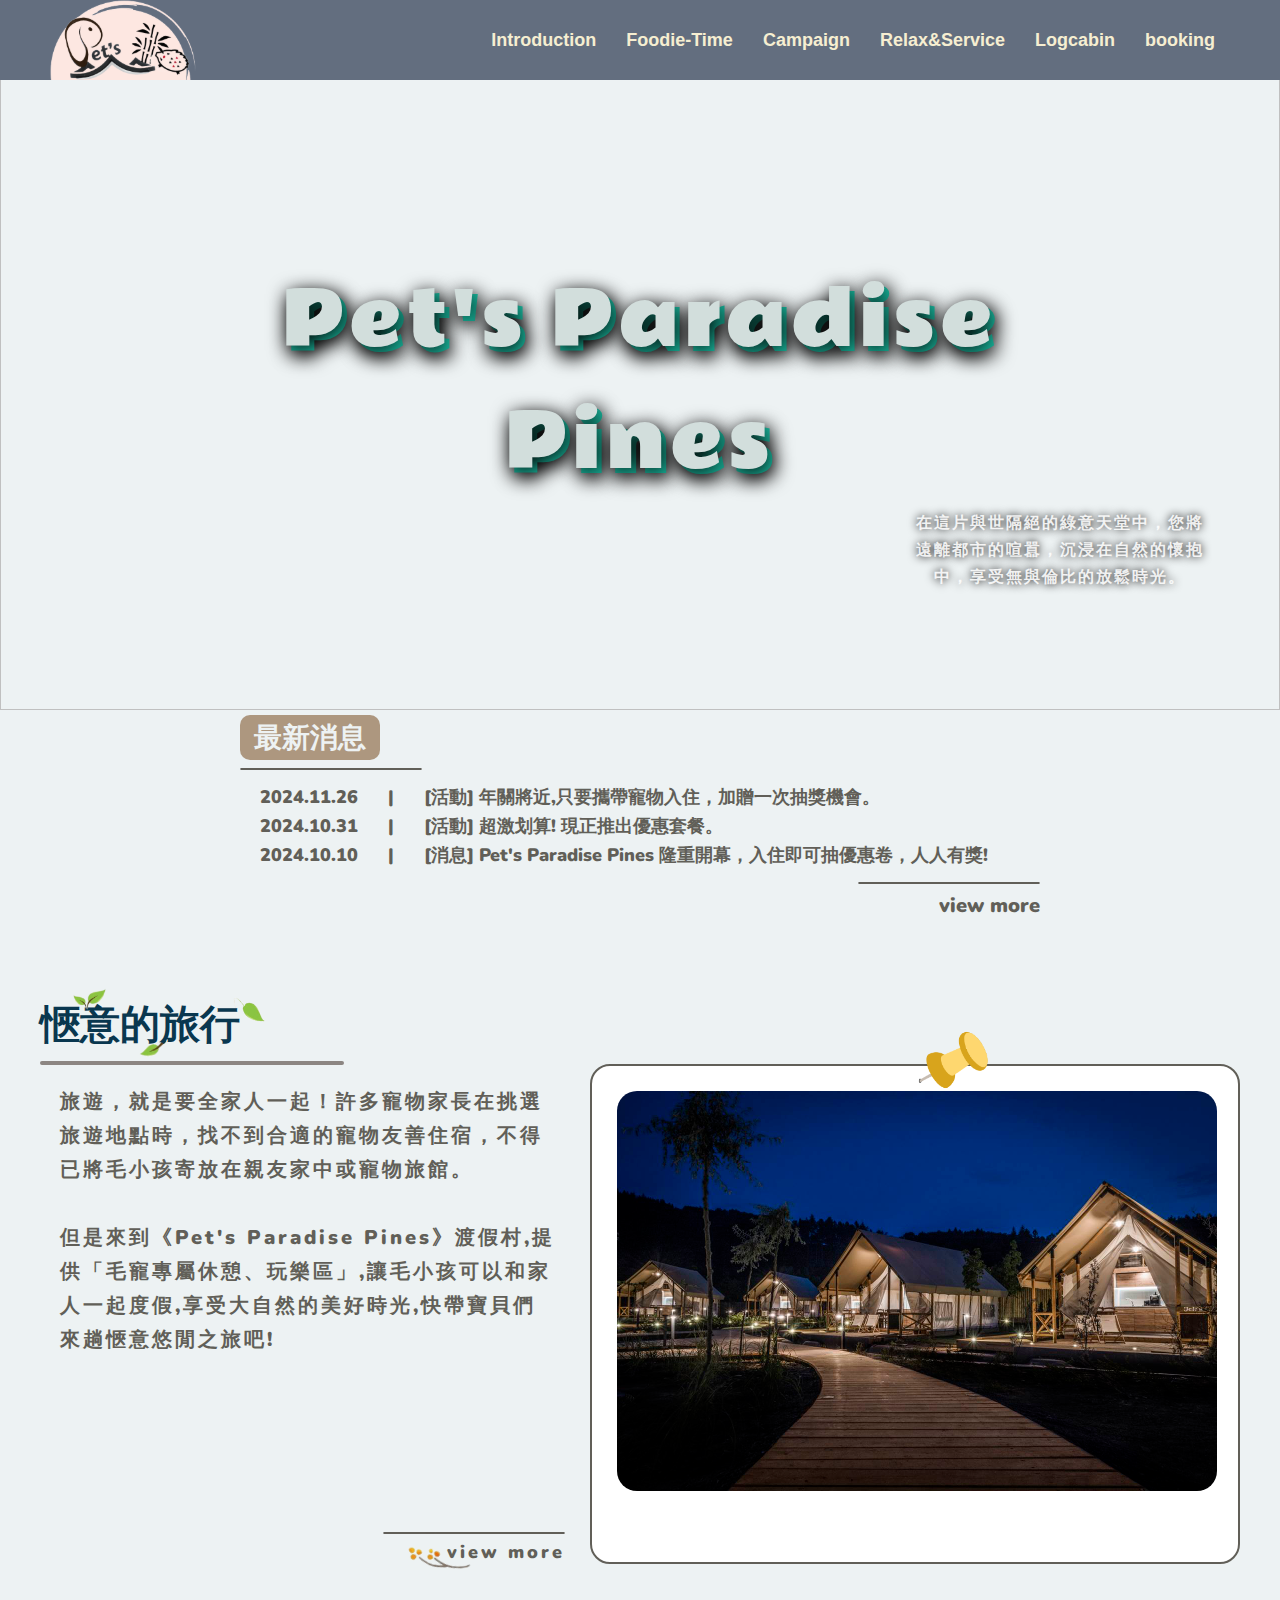
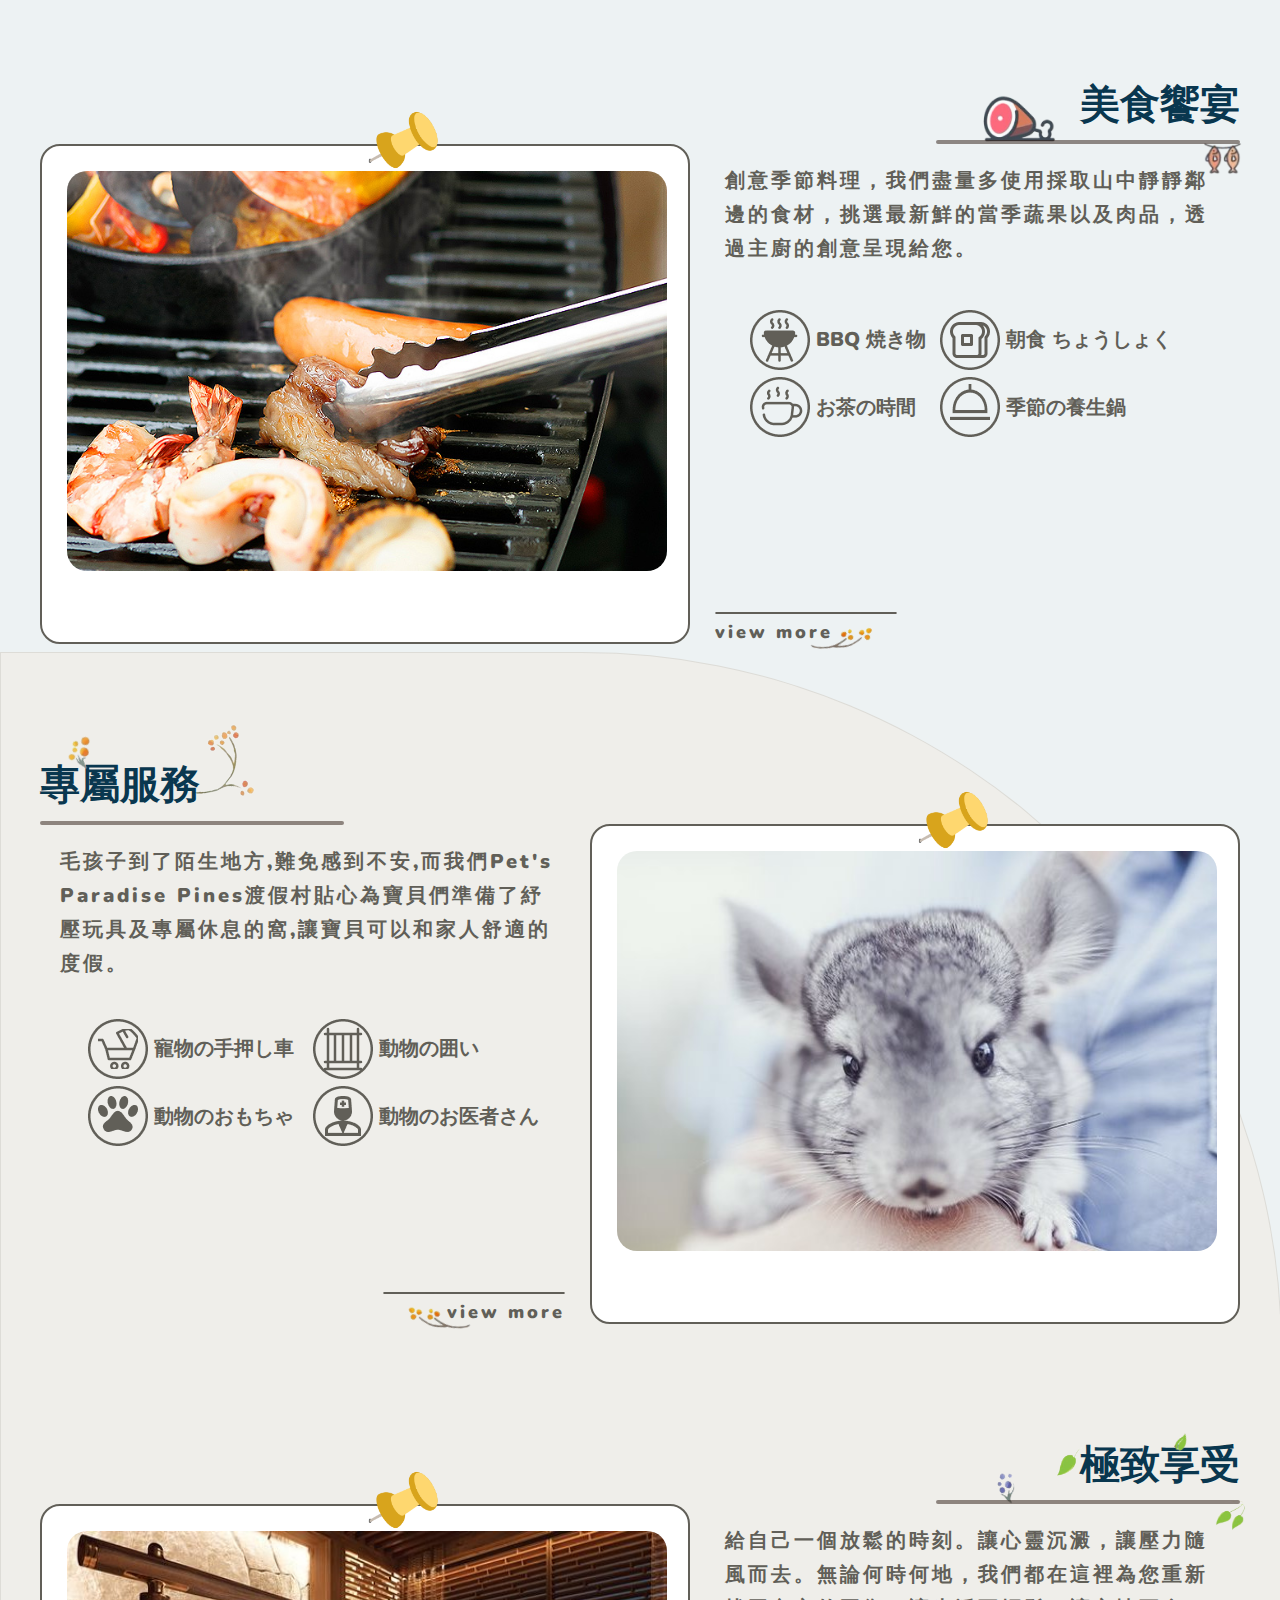
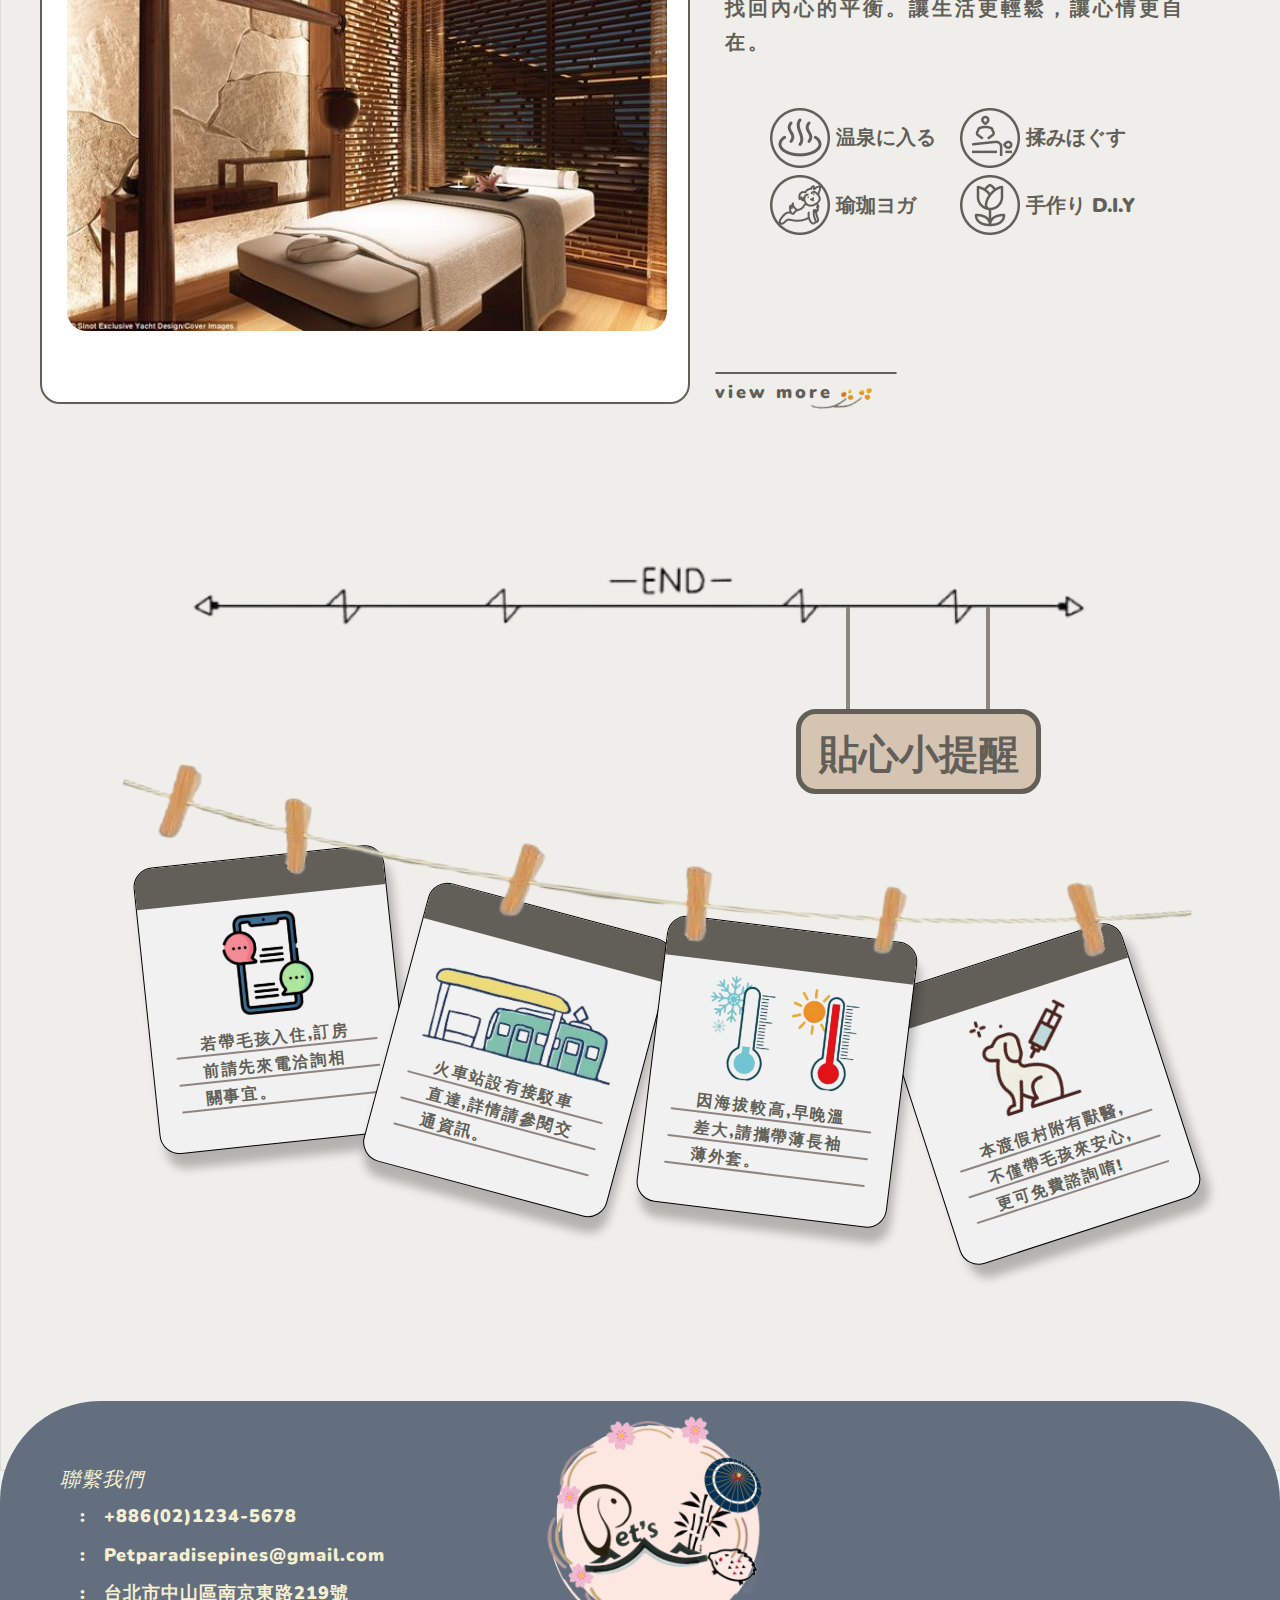
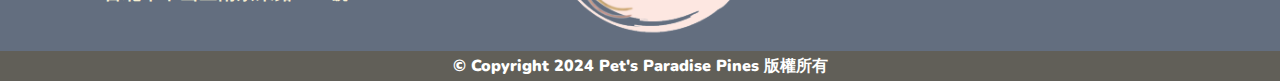
==== commit c7602075: "add" ====
--- a/index.html
+++ b/index.html
@@ -96,15 +96,16 @@
 
     </div>
 
-    <div class="about-top">
-        <h2>愜意的旅行</h2>
-        <img class="paint1" src="./assets/icon/paint1.png" alt="">
-        <img class="paint2" src="./assets/icon/paint2.png" alt="">
-        <img class="paint3" src="./assets/icon/paint3.png" alt="">
-        <hr class="hr-left">
-    </div>
+
     <div class="about">
         <div class="main-left">
+            <div class="about-top">
+                <h2>愜意的旅行</h2>
+                <img class="paint1" src="./assets/icon/paint1.png" alt="">
+                <img class="paint2" src="./assets/icon/paint2.png" alt="">
+                <img class="paint3" src="./assets/icon/paint3.png" alt="">
+                <hr class="hr-left">
+            </div>
             <div class="main-about">
                 <p>旅遊，就是要全家人一起！許多寵物家長在挑選旅遊地點時，找不到合適的寵物友善住宿，不得已將毛小孩寄放在親友家中或寵物旅館。</p>
                 <p><br>但是來到《Pet's Paradise Pines》渡假村,提供「毛寵專屬休憩、玩樂區」,讓毛小孩可以和家人一起度假,享受大自然的美好時光,快帶寶貝們來趟愜意悠閒之旅吧!</p>
@@ -119,17 +120,21 @@
             <div class="poto-img"><img src="./assets/env11.jpg" alt=""></div>
             <div class="photo-pin"><img src="./assets/icon/pin.png" alt=""></div>
         </div>
-        <div class="clear"></div>
-    </div>
-
-    <div class="ft-top">
-        <h2>美食饗宴</h2>
-        <img class="paint4" src="./assets/icon/paint4.png" alt="">
-        <img class="paint5" src="./assets/icon/paint5.png" alt="">
-        <hr class="hr-right">
-    </div>
+    </div>
+
+
     <div class="ft">
+        <div class="photo-left">
+            <div class="poto-img"><img src="./assets/food-bbq1.jpg" alt=""></div>
+            <div class="photo-pin"><img src="./assets/icon/pin.png" alt=""></div>
+        </div>
         <div class="main-right">
+            <div class="ft-top">
+                <h2>美食饗宴</h2>
+                <img class="paint4" src="./assets/icon/paint4.png" alt="">
+                <img class="paint5" src="./assets/icon/paint5.png" alt="">
+                <hr class="hr-right">
+            </div>
             <div class="main-ft">
                 <p>創意季節料理，我們盡量多使用採取山中靜靜鄰邊的食材，挑選最新鮮的當季蔬果以及肉品，透過主廚的創意呈現給您。</p>
             </div>
@@ -156,25 +161,18 @@
                 <p class="more-l">view more</p>
             </a>
             <img class="more-paint-r" src="./assets/icon/more-paint-r.png" alt="">
-            <div class="clear"></div>
-        </div>
-
-        <div class="photo-left">
-            <div class="poto-img"><img src="./assets/food-bbq1.jpg" alt=""></div>
-            <div class="photo-pin"><img src="./assets/icon/pin.png" alt=""></div>
-
-        </div>
-        <div class="clear"></div>
-    </div>
-
-    <div class="pet-top">
-        <h2>專屬服務</h2>
-        <img class="paint6" src="./assets/icon/paint6.png" alt="">
-        <img class="paint7" src="./assets/icon/paint7.png" alt="">
-        <hr class="hr-left">
-    </div>
+        </div>
+    </div>
+
+
     <div class="pet">
         <div class="main-left">
+            <div class="pet-top">
+                <h2>專屬服務</h2>
+                <img class="paint6" src="./assets/icon/paint6.png" alt="">
+                <img class="paint7" src="./assets/icon/paint7.png" alt="">
+                <hr class="hr-left">
+            </div>
             <div class="main-pet">
                 <p>毛孩子到了陌生地方,難免感到不安,而我們Pet's Paradise Pines渡假村貼心為寶貝們準備了紓壓玩具及專屬休息的窩,讓寶貝可以和家人舒適的度假。</p>
             </div>
@@ -206,19 +204,23 @@
             <div class="poto-img"><img src="./assets/pet.jpg" alt=""></div>
             <div class="photo-pin"><img src="./assets/icon/pin.png" alt=""></div>
         </div>
-        <div class="clear"></div>
-    </div>
-
-    <div class="rx-top">
-        <h2>極致享受</h2>
-        <img class="paint8" src="./assets/icon/paint8.png" alt="">
-        <img class="paint9" src="./assets/icon/paint9.png" alt="">
-        <img class="paint10" src="./assets/icon/paint10.png" alt="">
-        <img class="paint11" src="./assets/icon/paint11.png" alt="">
-        <hr class="hr-right">
-    </div>
+    </div>
+
+ 
     <div class="rx">
+        <div class="photo-left">
+            <div class="poto-img"><img src="./assets/play-spa.jpg" alt=""></div>
+            <div class="photo-pin"><img src="./assets/icon/pin.png" alt=""></div>
+        </div>
         <div class="main-right">
+            <div class="rx-top">
+                <h2>極致享受</h2>
+                <img class="paint8" src="./assets/icon/paint8.png" alt="">
+                <img class="paint9" src="./assets/icon/paint9.png" alt="">
+                <img class="paint10" src="./assets/icon/paint10.png" alt="">
+                <img class="paint11" src="./assets/icon/paint11.png" alt="">
+                <hr class="hr-right">
+            </div>
             <div class="main-rx">
                 <p>給自己一個放鬆的時刻。讓心靈沉澱，讓壓力隨風而去。無論何時何地，我們都在這裡為您重新找回內心的平衡。讓生活更輕鬆，讓心情更自在。</p>
             </div>
@@ -245,15 +247,9 @@
                 <p class="more-l">view more</p>
             </a>
             <img class="more-paint-r" src="./assets/icon/more-paint-r.png" alt="">
-            <div class="clear"></div>
-        </div>
-
-        <div class="photo-left">
-            <div class="poto-img"><img src="./assets/play-spa.jpg" alt=""></div>
-            <div class="photo-pin"><img src="./assets/icon/pin.png" alt=""></div>
-        </div>
-        <div class="clear"></div>
-    </div>
+        </div>
+    </div>
+
 
     <div class="end"><img src="./assets/icon/end.png" alt=""></div>
 
@@ -362,4 +358,4 @@
 
 </html>
 
-<script src="./JS/index.js" defer></script>
+<script src="./JS/index.js" defer></script>--- a/CSS/index.css
+++ b/CSS/index.css
@@ -19,8 +19,10 @@
     color: #09374F;
     font-weight: bolder;
     font-family: 'Nunito', sans-serif;
-    position: absolute;
-    top: 13px;
+    box-sizing: border-box;
+    padding: 13px 0;
+    position: relative;
+
 }
 
 h3 {
@@ -55,7 +57,6 @@
 
 .top-bg img {
     width: 100%;
-    min-width: 1200px;
     height: 710px;
     /* filter: blur(1px); */
     /* 設置模糊濾鏡 */
@@ -71,62 +72,56 @@
     /* 圖片居中顯示 */
     /* background-image: url(../assets/top-bg.png); */
     /* 背景圖不佔空間 */
-
-}
-
-.top-text img {
-    width: 200px;
-    height: 55px;
-    position: absolute;
-    top: 140px;
-    left: 120px;
-    transform: rotate(-25deg);
-    /* 旋转45度 */
 }
 
 .top-text {
-    width: 1200px;
+    width: 100%;
+    max-width: 1200px;
     height: 620px;
     margin: auto;
-    position: relative;
-}
+    box-sizing: border-box;
+    padding-top: 180px;
+    position: relative;
+    display: flex;
+    justify-content: center;
+    /* align-items: center; */
+    text-align: center;
+}
+
 
 h1 {
-    width: 1008px;
-    position: absolute;
-    top: 180px;
-    /* top: 50%; */
-    /* 垂直居中 */
-    left: 50%;
-    /* 水平居中 */
-    transform: translate(-50%);
-    /* 修正偏移量，讓標題真正位於中心 */
-    /* color: #F5DFAC; */
+    width: 100%;
+    max-width: 1008px;
     color: #D2DEDC;
     text-shadow: 2px 5px 20px #000000;
     /* 標題文字顏色 */
     font-size: 72px;
     /* font-style: italic; */
     /* 斜體 */
-    /* text-align: center; */
     font-family: "Rammetto One", sans-serif;
     font-weight: 400;
     letter-spacing: 5px;
 }
 
+@media screen and (max-width: 768px) {
+    h1 {
+        font-size: 50px;
+    }
+}
+
 .h1-bg {
+    width: 100%;
+    max-width: 1008px;
+    position: absolute;
     color: #1cc7ab;
     top: 185px;
-    /* top: 50%; */
-    /* 垂直居中 */
-    left: 50.5%;
-    /* 水平居中 */
-    transform: translate(-50%);
+    transform: translateX(5px);
     z-index: -1;
 }
 
 .top-text p {
-    width: 300px;
+    width: 100%;
+    max-width: 300px;
     height: 100px;
     font-size: 16px;
     color: #ffffffE0;
@@ -150,13 +145,21 @@
     z-index: -999;
 }
 
+@media screen and (max-width: 1200px) {
+    .moddle-bg {
+        top: 2248px;
+        height: 4950px;
+        border-radius: 0;
+        border: none;
+    }
+}
 
 .back-to-top {
     position: fixed;
     /* 固定在螢幕位置 */
-    bottom: 50px;
+    bottom: 150px;
     /* 距離頁面底部 */
-    right: 20px;
+    right: 10px;
     /* 距離頁面右側 */
     background-color: #FAB005;
     /* 按鈕背景色 */
@@ -192,19 +195,10 @@
     /* 滑鼠懸停時全顯 */
 }
 
-
-
-
-
-
-
-
-
-
-
 .news {
-    width: 800px;
-    height: 212px;
+    width: 100%;
+    max-width: 800px;
+    /* height: 212px; */
     margin: auto;
     /* margin-top: 20px; */
     padding: 15px;
@@ -244,7 +238,7 @@
 
 .naws-main {
     width: 100%;
-    height: 120px;
+    /* height: 120px; */
     padding: 10px 0;
     box-sizing: border-box;
 }
@@ -287,11 +281,28 @@
     cursor: pointer;
 }
 
+.about {
+    width: 100%;
+    max-width: 1200px;
+    min-height: 500px;
+    margin: auto;
+    margin-top: 50px;
+    display: flex;
+    justify-content: space-between;
+}
+
+@media screen and (max-width: 1200px) {
+    .about {
+        flex-direction: column;
+        align-items: center;
+    }
+}
+
 .about-top {
-    width: 1200px;
-    height: 80px;
-    margin: auto;
-    margin-top: 50px;
+    width: 100%;
+    max-width: 550px;
+    min-height: 80px;
+    margin: auto;
     position: relative;
 }
 
@@ -329,22 +340,17 @@
     bottom: 0;
 }
 
-.about {
-    width: 1200px;
-    height: 500px;
-    margin: auto;
-}
-
 .main-left {
-    width: 550px;
-    height: 500px;
-    float: left;
+    width: 100%;
+    max-width: 550px;
+    min-height: 580px;
     position: relative;
 }
 
 .main-about {
-    width: 495px;
-    height: 274px;
+    width: 100%;
+    max-width: 495px;
+    min-height: 274px;
     margin: 20px;
     line-height: 1.7;
     /* 設置行距，1.6 倍於字體大小 */
@@ -355,8 +361,8 @@
 .hr-r {
     width: 180px;
     position: absolute;
-    top: 460px;
-    left: 345px;
+    bottom: 30px;
+    right: 25px;
     border: 1px solid #615F58;
 }
 
@@ -373,8 +379,8 @@
     width: 35.5px;
     height: 60px;
     position: absolute;
-    left: 380px;
-    top: 465px;
+    right: 135px;
+    bottom: -25px;
     transform: rotate(-50deg);
 }
 
@@ -386,7 +392,7 @@
 .photo-right {
     width: 650px;
     height: 500px;
-    float: right;
+    margin-top: 80px;
     background-color: #ffffff;
     border: 2px solid #615F58;
     border-radius: 20px;
@@ -410,11 +416,43 @@
     left: 325px;
 }
 
+/* ----------------------------food-------------------- */
+.ft {
+    width: 100%;
+    max-width: 1200px;
+    min-height: 500px;
+    margin: auto;
+    margin-top: 100px;
+    display: flex;
+    justify-content: space-between;
+}
+
+@media screen and (max-width: 1200px) {
+    .ft {
+        flex-direction: column;
+        align-items: center;
+    }
+    .main-right {
+        order: 1;
+    }
+    .photo-left {
+        order: 2;
+    }
+}
+
+.main-right {
+    width: 100%;
+    max-width: 550px;
+    min-height: 580px;
+    position: relative;
+}
+
 .ft-top {
-    width: 1200px;
-    height: 80px;
-    margin: auto;
-    margin-top: 100px;
+    width: 100%;
+    max-width: 550px;
+    min-height: 80px;
+    box-sizing: border-box;
+    margin: auto;
     position: relative;
 }
 
@@ -445,22 +483,11 @@
     right: 180px;
 }
 
-.ft {
-    width: 1200px;
-    height: 500px;
-    margin: auto;
-}
-
-.main-right {
-    width: 550px;
-    height: 500px;
-    float: right;
-    position: relative;
-}
 
 .main-ft {
-    width: 495px;
-    height: 102px;
+    width: 100%;
+    max-width: 495px;
+    min-height: 102px;
     margin: 20px;
     line-height: 1.7;
     /* 設置行距，1.6 倍於字體大小 */
@@ -483,9 +510,9 @@
 .icon-ft {
     width: 430px;
     height: 135px;
-    position: absolute;
-    top: 180px;
-    left: 75px;
+    margin: auto;
+    position: relative;
+    top: 20px;
     display: flex;
     flex-wrap: wrap;
     align-items: center;
@@ -502,8 +529,8 @@
 .hr-l {
     width: 180px;
     position: absolute;
-    top: 460px;
-    right: 345px;
+    bottom: 30px;
+    left: 25px;
     border: 1px solid #615F58;
 }
 
@@ -525,15 +552,15 @@
     width: 35.5px;
     height: 60px;
     position: absolute;
-    right: 380px;
-    top: 465px;
+    left: 135px;
+    bottom: -25px;
     transform: rotate(50deg);
 }
 
 .photo-left {
     width: 650px;
     height: 500px;
-    float: left;
+    margin-top: 80px;
     background-color: #ffffff;
     border: 2px solid #615F58;
     border-radius: 20px;
@@ -542,11 +569,32 @@
     position: relative;
 }
 
+/* ---------------------------專屬服務------------------- */
+
+.pet {
+    width: 100%;
+    max-width: 1200px;
+    min-height: 500px;
+    margin: auto;
+    margin-top: 100px;
+    display: flex;
+    justify-content: space-between;
+}
+
+@media screen and (max-width: 1200px) {
+    .pet {
+        flex-direction: column;
+        align-items: center;
+    }
+
+}
+
 .pet-top {
-    width: 1200px;
-    height: 80px;
-    margin: auto;
-    margin-top: 100px;
+    width: 100%;
+    max-width: 550px;
+    min-height: 80px;
+    box-sizing: border-box;
+    margin: auto;
     position: relative;
 }
 
@@ -569,15 +617,10 @@
     z-index: -1;
 }
 
-.pet {
-    width: 1200px;
-    height: 500px;
-    margin: auto;
-}
-
 .main-pet {
-    width: 495px;
-    height: 140px;
+    width: 100%;
+    max-width: 495px;
+    min-height: 140px;
     margin: 20px;
     line-height: 1.7;
     /* 設置行距，1.6 倍於字體大小 */
@@ -588,9 +631,9 @@
 .icon-pet {
     width: 455px;
     height: 135px;
-    position: absolute;
-    top: 210px;
-    left: 40px;
+    margin: auto;
+    position: relative;
+    top: 10px;
     display: flex;
     flex-wrap: wrap;
     align-items: center;
@@ -604,11 +647,30 @@
     width: 230px;
 }
 
+.rx {
+    width: 100%;
+    max-width: 1200px;
+    min-height: 500px;
+    margin: auto;
+    margin-top: 100px;
+    display: flex;
+    justify-content: space-between;
+}
+
+@media screen and (max-width: 1200px) {
+    .rx {
+        flex-direction: column;
+        align-items: center;
+    }
+
+}
+
 .rx-top {
-    width: 1200px;
-    height: 80px;
-    margin: auto;
-    margin-top: 100px;
+    width: 100%;
+    max-width: 550px;
+    min-height: 80px;
+    box-sizing: border-box;
+    margin: auto;
     position: relative;
 }
 
@@ -654,15 +716,10 @@
     z-index: -1;
 }
 
-.rx {
-    width: 1200px;
-    height: 500px;
-    margin: auto;
-}
-
 .main-rx {
-    width: 495px;
-    height: 140px;
+    width: 100%;
+    max-width: 495px;
+    min-height: 140px;
     margin: 20px;
     line-height: 1.7;
     /* 設置行距，1.6 倍於字體大小 */
@@ -674,9 +731,9 @@
 .icon-rx {
     width: 390px;
     height: 135px;
-    position: absolute;
-    top: 200px;
-    left: 75px;
+    margin: auto;
+    position: relative;
+    top: 20px;
     display: flex;
     flex-wrap: wrap;
     align-items: center;
--- a/CSS/header.css
+++ b/CSS/header.css
@@ -84,7 +84,7 @@
     transform: rotate(-45deg);
 }
 
-@media screen and (max-width: 1022px) {
+@media screen and (max-width: 1023px) {
     .header-list li {
         margin: 5.7px;
         font-size: 16px;
@@ -128,6 +128,8 @@
         height: 80px;
         display: flex;
         position: absolute;
+        top: 0;
+        left: 0;
         background-color: #636E7F;
         z-index: 2;
     }
